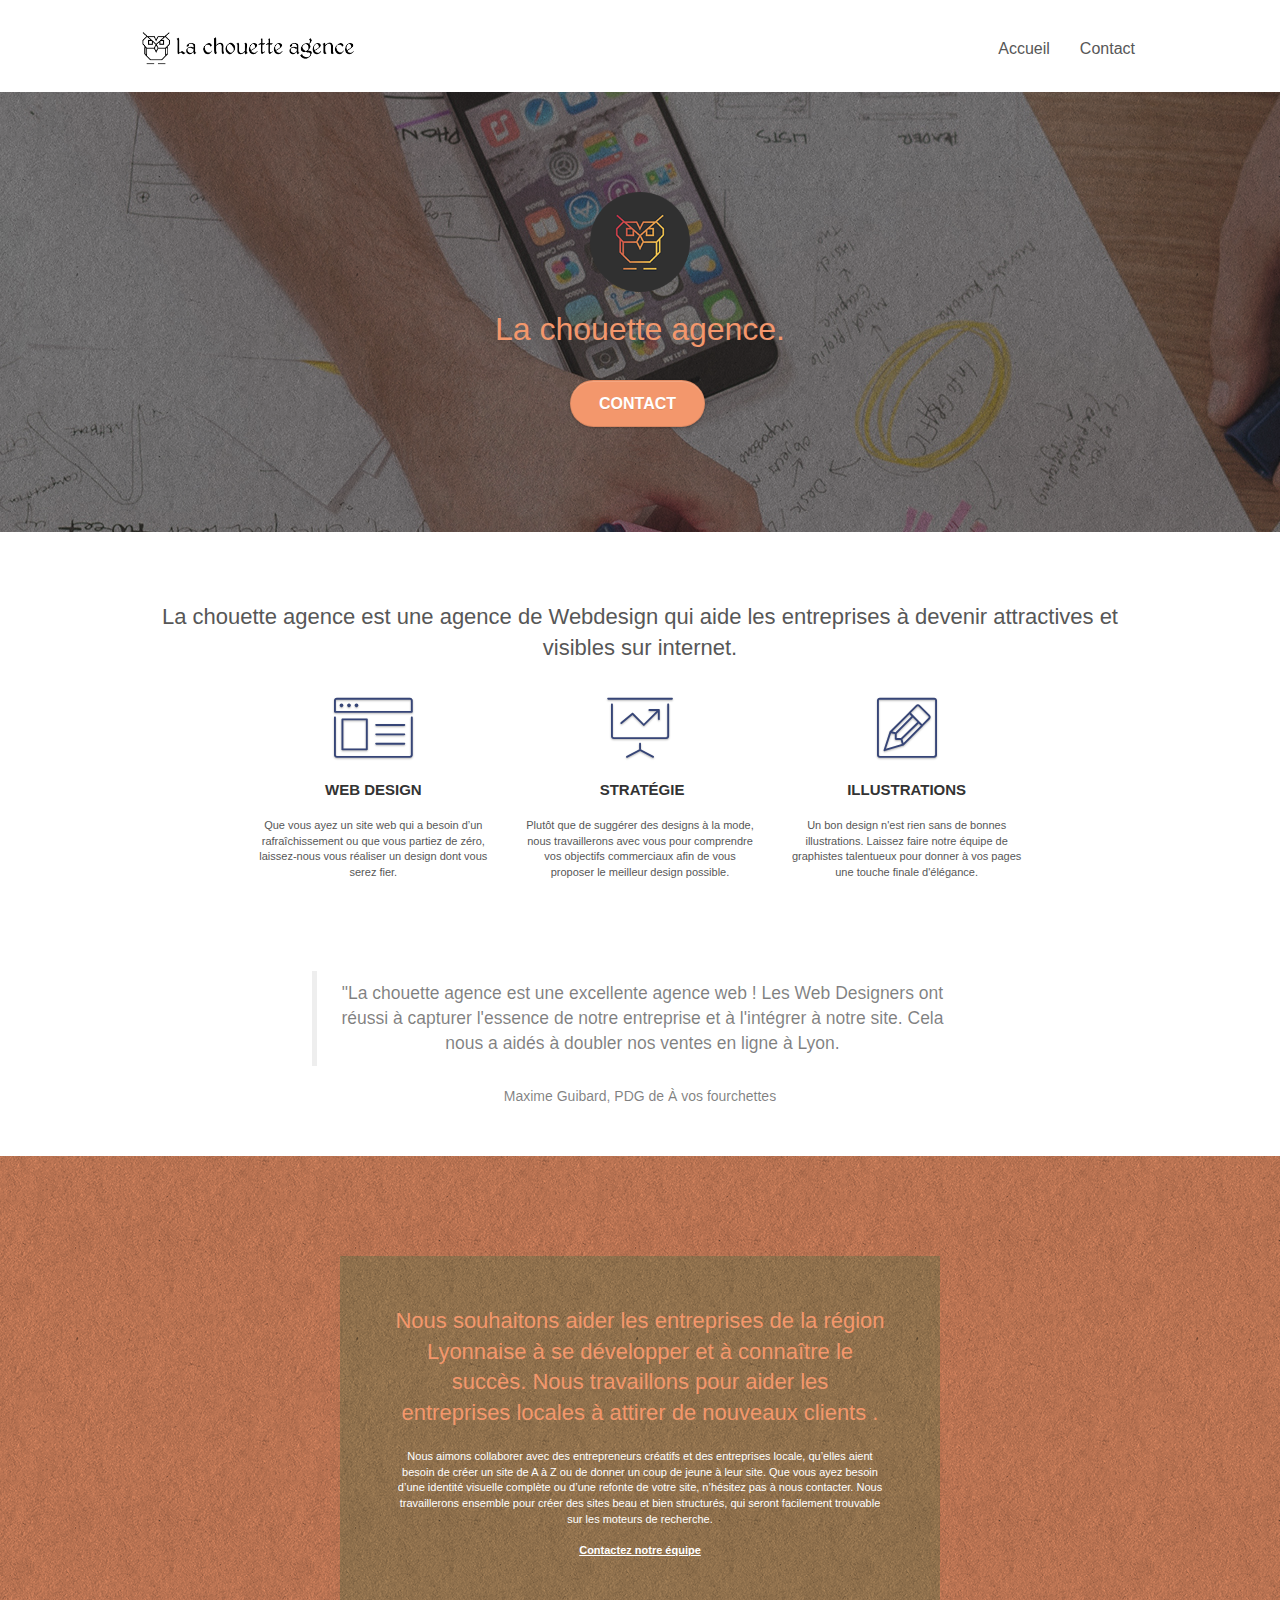
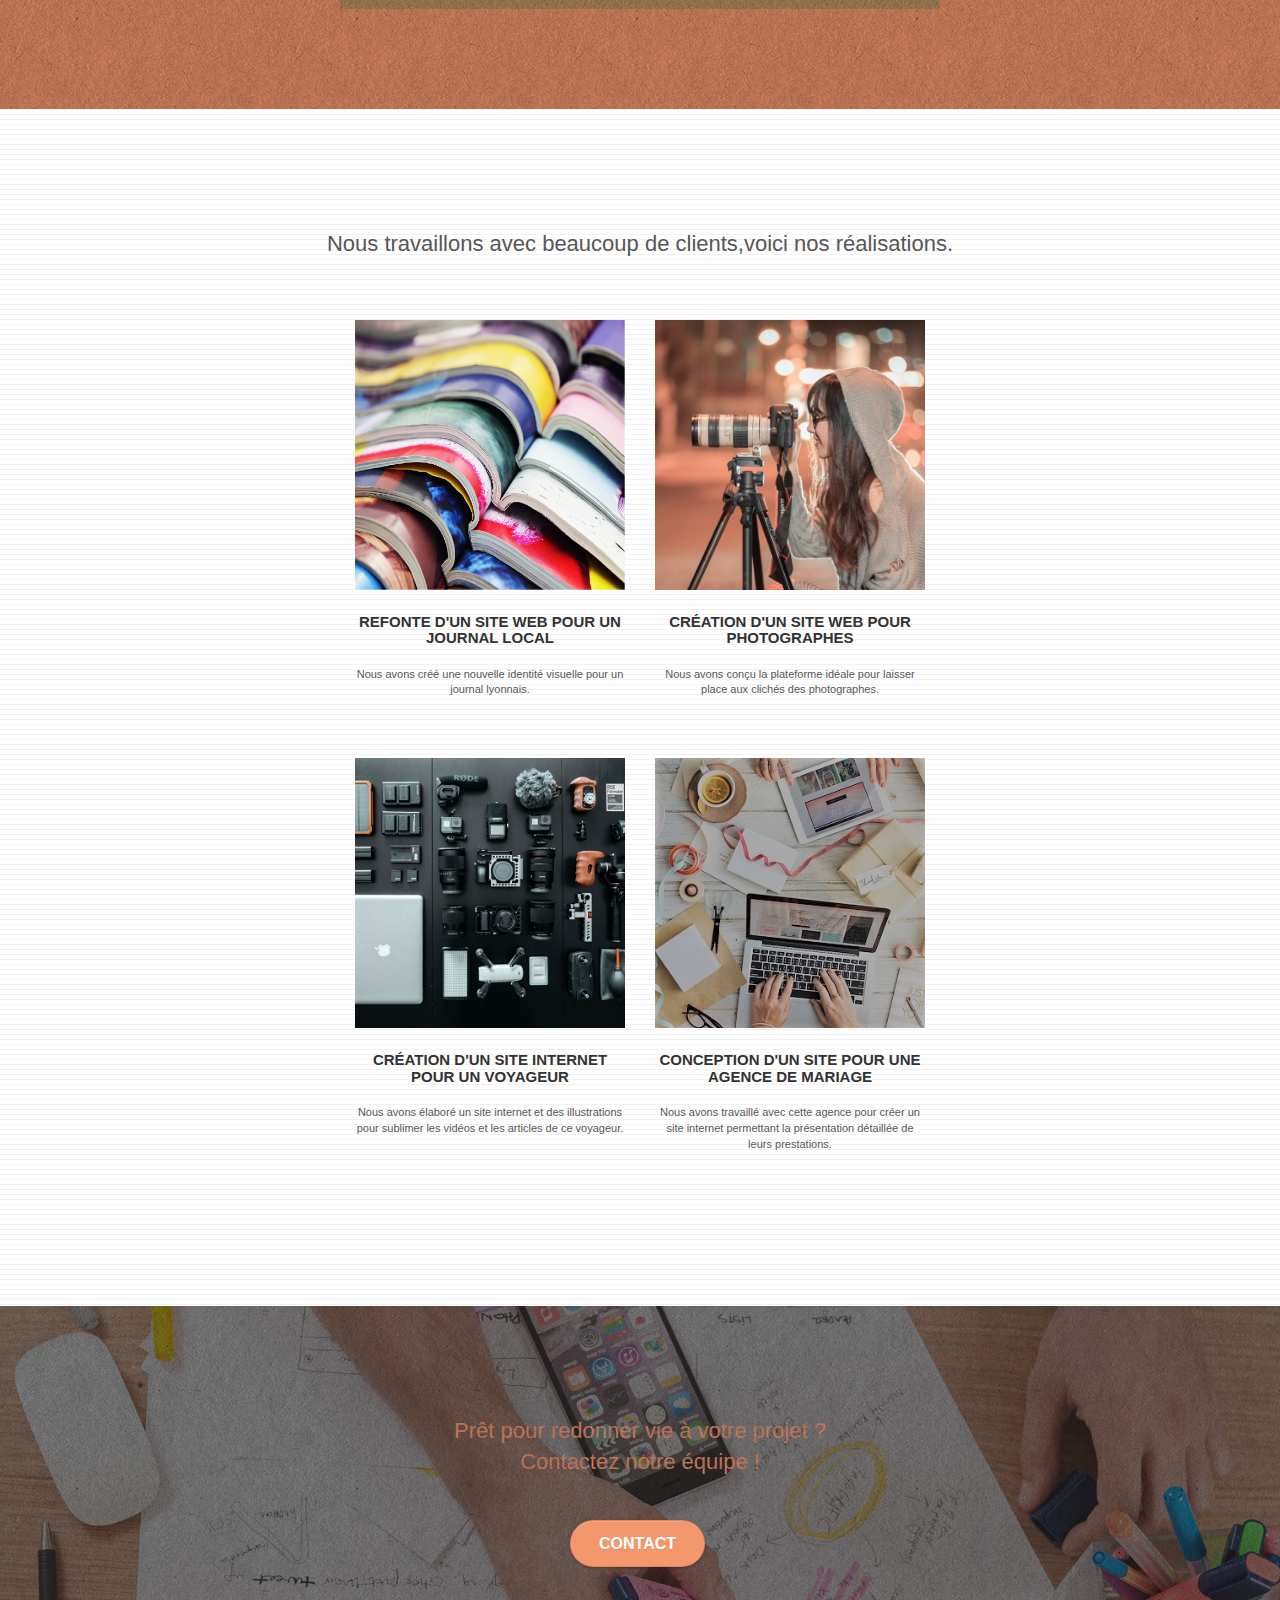
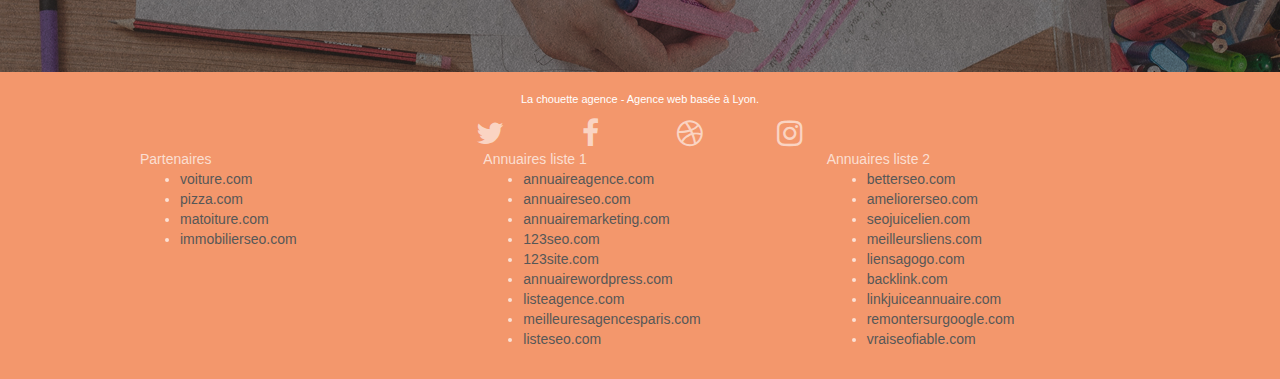
==== index.html @ e8a0cef2 "changement alt descriptif sur les photos" ====
<!doctype html>
<html lang="fr-fr">
<head>
    <meta charset="utf-8">
    <meta name="description" content="Entreprise de web design située à Lyon , la chouette agence aide les entreprises à devenir attractives et visibles sur Internet.">
    <meta name="viewport" content="width=device-width, initial-scale=1.0, viewport-fit=cover">
	<meta name="robots" content="index, follow" >
    <link rel="shortcut icon" type="image/png" href="favicon.jpg">
    
	<link rel="stylesheet" type="text/css" href="./css/bootstrap.css">
	<link rel="stylesheet" type="text/css" href="style.css">
	<link rel="stylesheet" type="text/css" href="./css/font-awesome.css">
	<link rel="stylesheet" type="text/css" href="./css/et-line.css">
	
    
	<script src="./js/jquery-2.1.0.js"></script>
	<script src="./js/bootstrap.js"></script>
	<script src="./js/blocs.js"></script>
	<script src="./js/jquery.touchSwipe.js" defer></script>
	<script src="./js/gmaps.js"></script>

    <title>La chouette agence, entreprise de web design à lyon</title>

    
<!-- Analytics -->
 
<!-- Analytics END -->
    
</head>
<body>
<!-- Principal conteneur -->
<div class="page-container">
    
<!-- bloc-0 -->
<div class="bloc bgc-white l-bloc " id="bloc-0">
	<div class="container bloc-sm">

		<nav class="navbar row">
			<div class="navbar-header">
				<a class="navbar-brand" href="index.html">
					<img src="img/la-chouette-agence.png" alt="paris web design logo agence web meilleure agence" height="40" />
				</a>
				<button id="nav-toggle" type="button" class="ui-navbar-toggle navbar-toggle" data-toggle="collapse" data-target=".navbar-1">
					<span class="sr-only">Toggle navigation</span>
					<span class="icon-bar"></span>
					<span class="icon-bar"></span>
					<span class="icon-bar"></span>
				</button>
			</div>
			<div class="collapse navbar-collapse navbar-1 special-dropdown-nav">
				<ul class="site-navigation nav navbar-nav">
					<li>
						<a href="index.html">Accueil</a>
					</li>
					<li>
						<a href="contact.html"> Contact </a>
					</li>
				</ul>
			</div>
		</nav>
	</div>
</div>
<!-- bloc-0 END -->

<!-- bloc-1-presentation -->
<div class="bloc bgc-dark-slate-blue bg-banniere d-bloc bg-t-edge bloc-bg-texture texture-paper b-parallax" id="bloc-1-hero">
	<div class="container bloc-lg">
		<div class="row tight-width-whitespace">
			<div class="col-sm-12">
				<img src="img/logo.png" class="center-block image-resize-mode" width="100" alt="Logo de chouette">
				<h1 class="text-center hero-bloc-text tc-white ">
					La chouette agence.
				</h1>
				<div class="text-center">
					<a href="page2.html" class="btn btn-lg btn-clean btn-rd cta-hero btn-atomic-tangerine" id="cta-hero">Contact</a>
				</div>
			</div>
		</div>
	</div>
</div>
<!-- bloc-1-presentation END -->

<!-- bloc-2-services -->
<div class="bloc bgc-white l-bloc" id="bloc-2-services">
	<div class="container bloc-md">
		<div class="row">
			<div class="col-sm-12 text-center">
				<h2>
					La chouette agence est une agence de Webdesign qui aide les entreprises à devenir attractives et visibles sur internet.
				</h2>
			</div>
		</div>
		<div class="row voffset-lg med-width-whitespace">
			<div class="col-sm-4">
				<div class="text-center">
					<span class="et-icon-browser sm-shadow icon-dark-slate-blue icons icon-lg"></span>
				</div>
				<h3 class="mg-md text-center">
					Web design
				</h3>
				<p class="text-center ">
					Que vous ayez un site web qui a besoin d&rsquo;un rafraîchissement ou que vous partiez de zéro, laissez-nous vous réaliser un design dont vous serez fier.
				</p>
			</div>
			<div class="col-sm-4">
				<div class="text-center">
					<span class="et-icon-presentation sm-shadow icon-dark-slate-blue icons icon-lg"></span>
				</div>
				<h3 class="mg-md text-center">
					&nbsp;Stratégie
				</h3>
				<p class="text-center ">
					Plutôt que de suggérer des designs à la mode, nous travaillerons avec vous pour comprendre vos objectifs commerciaux afin de vous proposer le meilleur design possible.
				</p>
			</div>
			<div class="col-sm-4">
				<div class="text-center">
					<span class="et-icon-edit sm-shadow icon-dark-slate-blue icons icon-lg"></span>
				</div>
				<h3 class="mg-md text-center">
					Illustrations
				</h3>
				<p class="text-center ">
					Un bon design n'est rien sans de bonnes illustrations. Laissez faire notre équipe de graphistes talentueux pour donner à vos pages une touche finale d'élégance.
				</p>
			</div>
		</div>
		<div class="row voffset-lg voffset">
			<div class="col-xs-12 col-md-8 col-md-offset-2 text-center">
				<blockquote>
					"La chouette agence est une excellente agence web ! Les Web Designers ont réussi à capturer l'essence de notre entreprise et à l'intégrer à notre site. Cela nous a aidés à doubler nos ventes en ligne à Lyon.
				</blockquote>
				<figcaption> 
					Maxime Guibard, PDG de À vos fourchettes
				<figcaption>	
			</div>
		</div>
	</div>
</div>
<!-- bloc-2-services END -->

<!-- bloc-3-what-i-do -->
<div class="bloc tc-white bgc-atomic-tangerine bg-presentation d-bloc bloc-bg-texture texture-paper b-parallax" id="bloc-3-what-i-do">
	<div class="container bloc-lg">
		<div class="row tight-width-whitespace black-background">
			<div class="col-sm-12">
				<h2 class="mg-md text-center tc-white">
					Nous souhaitons aider les entreprises de la région Lyonnaise à se développer et à connaître le succès. Nous travaillons pour aider les entreprises locales à attirer de nouveaux clients .
				</h2>
				<p class="text-center white">
					Nous aimons collaborer avec des entrepreneurs créatifs et des entreprises locale, qu’elles aient besoin de créer un site de A à Z ou de donner un coup de jeune à leur site. Que vous ayez besoin d’une identité visuelle complète ou d’une refonte de votre site, n’hésitez pas à nous contacter. Nous travaillerons ensemble pour créer des sites beau et bien structurés, qui seront facilement trouvable sur les moteurs de recherche. <br><br>
					<a class="ltc-white bold-link" href="contact.html">Contactez notre équipe</a>
				</p>
			</div>
		</div>
	</div>
</div>
<!-- bloc-3-what-i-do END -->

<!-- bloc-4-portfolio -->
<div class="bloc bgc-white bg-lines-h2-bg bg-repeat l-bloc" id="bloc-4-portfolio">
	<div class="container bloc-lg">
		<div class="row">
			<div class="col-sm-12 text-center">
				<h2> Nous travaillons avec beaucoup de clients,voici nos réalisations.</h2>
			</div>
		</div>
		<div class="row tight-width-whitespace portfolio-row">
			<div class="col-sm-6">
				<a href="#" data-lightbox="img/1.jpg" data-gallery-id="gallery-1" data-caption="Refonte d'un site web pour un journal local" data-frame="snapshot-lb">
					<img src="img/1.jpg" alt="photo de journaux empilés" class="img-responsive portfolio-thumb" /></a>
				<h3 class="mg-md text-center">
					Refonte d'un site web pour un journal local
				</h3>
				<p class="text-center">
					Nous avons créé une nouvelle identité visuelle pour un journal lyonnais.
				</p>
			</div>
			<div class="col-sm-6">
				<a href="#" data-lightbox="img/2.jpg" data-gallery-id="gallery-1" data-caption="Création d'un site web pour photographes" data-frame="snapshot-lb">
					<img src="img/2.jpg" class="img-responsive portfolio-thumb" alt="femme en train de prendre une photo" /></a>
				<h3 class="mg-md text-center">
					Création d'un site web pour photographes
				</h3>
				<p class="text-center">
					Nous avons conçu la plateforme idéale pour laisser place aux clichés des photographes.
				</p>
			</div>
		</div>
		<div class="row tight-width-whitespace portfolio-row">
			<div class="col-sm-6">
				<a href="#" data-lightbox="img/3.bmp" data-gallery-id="gallery-1" data-caption="Création d'un site internet pour un voyageur" data-frame="snapshot-lb">
					<img src="img/3.bmp" class="img-responsive portfolio-thumb" alt="Matériel électronique étalé sur une table"/></a>
				<h3 class="mg-md text-center">
					Création d'un site internet pour un voyageur
				</h3>
				<p class="text-center">
					Nous avons élaboré un site internet et des illustrations pour sublimer les vidéos et les articles de ce voyageur.
				</p>
			</div>
			<div class="col-sm-6">
				<a href="#" data-lightbox="img/4.bmp" data-gallery-id="gallery-1" data-caption="Conception d'un site pour une agence de mariage" data-frame="snapshot-lb">
					<img src="img/4.bmp" class="img-responsive portfolio-thumb" alt="photo de deux personnes travaillant sur un bureau"/></a>
				<h3 class="mg-md text-center">
					Conception d'un site pour une agence de mariage
				</h3>
				<p class="text-center">
					Nous avons travaillé avec cette agence pour créer un site internet permettant la présentation détaillée de leurs prestations.
				</p>
			</div>
		</div>
	</div>
</div>
<!-- bloc-4-portfolio END -->

<!-- bloc-5-cta -->
<div class="bloc bgc-dark-slate-blue bg-banniere d-bloc bloc-bg-texture texture-paper" id="bloc-5-cta">
	<div class="container bloc-lg">
		<div class="row">
			<h2 class="mg-md text-center tc-white">
				Prêt pour redonner vie à votre projet ?<br>Contactez notre équipe !
			</h2>
			<div class="col-sm-12 text-center">
				<a href="page2.html" class="btn btn-atomic-tangerine btn-clean btn-rd btn-lg cta-hero">Contact</a>
			</div>
		</div>
	</div>
</div>
<!-- bloc-5-cta END -->

<!-- Footer - bloc-8 -->
<div class="bloc bgc-atomic-tangerine d-bloc" id="bloc-8">
	<div class="container bloc-sm">
		<div class="row">
			<div class="col-sm-12">
				<p class="text-center white">
					La chouette agence - Agence web basée à Lyon.<br>
				</p>
				<div class="row row-no-gutters social">
					<div class="col-sm-3">
						<div class="text-center">
							<a class="social" href="index.html"><span class="fa fa-twitter icon-md"></span></a>
						</div>
					</div>
					<div class="col-sm-3">
						<div class="text-center">
							<a class="social" href="index.html"><span class="fa fa-facebook icon-md"></span></a>
						</div>
					</div>
					<div class="col-sm-3">
						<div class="text-center">
							<a class="social" href="index.html"><span class="fa fa-dribbble icon-md"></span></a>
						</div>
					</div>
					<div class="col-sm-3">
						<div class="text-center">
							<a class="social" href="index.html"><span class="fa fa-instagram icon-md"></span></a>
						</div>
					</div>	
				</div>
				<div class="row">
					<div class="col-sm-4">
						Partenaires
							<ul>
								<li><a href="voiture.com">voiture.com</a></li>
								<li><a href="pizza.com">pizza.com</a></li>
								<li><a href="matoiture.com">matoiture.com</a></li>
								<li><a href="immobilierseo.com">immobilierseo.com</a></li>
							</ul>		
					</div>
					<div class="col-sm-4">
						Annuaires liste 1
						<ul>
							<li><a href="annuaireagence.com">annuaireagence.com</a></li>
							<li><a href="annuaireseo.com">annuaireseo.com</a></li>
							<li><a href="annuairemarketing.com">annuairemarketing.com</a></li>
							<li><a href="123seoture.com">123seo.com</a></li>
							<li><a href="123site.com">123site.com</a></li>
							<li><a href="annuairewordpress.com">annuairewordpress.com</a></li>
							<li><a href="listeagence.com">listeagence.com</a></li>
							<li><a href="meilleuresagencesparis.com">meilleuresagencesparis.com</a></li>
							<li><a href="listeseo.com">listeseo.com</a></li>
						</ul>
					</div>
					<div class="col-sm-4">
						Annuaires liste 2
						<ul>
							<li><a href="betterseo.com">betterseo.com</a></li>
							<li><a href="ameliorerseo.com">ameliorerseo.com</a></li>
							<li><a href="seojuicelien.com">seojuicelien.com</a></li>
							<li><a href="meilleursliens.com">meilleursliens.com</a></li>
							<li><a href="liensagogo.com">liensagogo.com</a></li>
							<li><a href="backlink.com">backlink.com</a></li>
							<li><a href="linkjuiceannuaire.com">linkjuiceannuaire.com</a></li>
							<li><a href="remontersurgoogle.com">remontersurgoogle.com</a></li>
							<li><a href="vraiseofiable.com">vraiseofiable.com</a></li>
						</ul>
					</div>
				</div>
			</div>
		</div>
	</div>
</div>
<!-- Footer - bloc-8 END -->

</div>
<!-- Principal conteneur END -->
    

</body>
</html>
---- style.css ----
body {
    margin: 0;
    padding: 0;
    background: #FFF;
    overflow-x: hidden;
    -webkit-font-smoothing: antialiased;
    -moz-osx-font-smoothing: grayscale;
}

a,
button {
    transition: all .3s ease-in-out;
    outline: none!important;
}

a:hover {
    text-decoration: none;
    cursor: pointer;
}

#page-loading-blocs-notifaction {
    position: fixed;
    top: 0;
    bottom: 0;
    width: 100%;
    z-index: 100000;
    background: #FFFFFF url("img/pageload-spinner.gif") no-repeat center center;
}

.bloc {
    width: 100%;
    clear: both;
    background: 50% 50% no-repeat;
    padding: 0 50px;
    -webkit-background-size: cover;
    -moz-background-size: cover;
    -o-background-size: cover;
    background-size: cover;
    position: relative;
}

.bloc .container {
    padding-left: 0;
    padding-right: 0;
}

.bloc-lg {
    padding: 100px 50px;
}

.bloc-md {
    padding: 50px;
}

.bloc-sm {
    padding: 20px 50px;
}

.bg-center,
.bg-l-edge,
.bg-r-edge,
.bg-t-edge,
.bg-b-edge,
.bg-tl-edge,
.bg-bl-edge,
.bg-tr-edge,
.bg-br-edge,
.bg-repeat {
    -webkit-background-size: auto!important;
    -moz-background-size: auto!important;
    -o-background-size: auto!important;
    background-size: auto!important;
}

.bg-repeat {
    background: repeat;
}

.bg-t-edge {
    background: top no-repeat;
}

.bloc-bg-texture::before {
    content: "";
    background-size: 2px 2px;
    position: absolute;
    top: 0;
    bottom: 0;
    left: 0;
    right: 0;
}

.texture-paper::before {
    background: url("img/texture-paper.png");
    background-size: 280px 280px;
}

.b-parallax {
    background-attachment: fixed;
}

.d-bloc {
    color: rgba(255, 255, 255, .7);
}

.d-bloc button:hover {
    color: rgba(255, 255, 255, .9);
}

.d-bloc .icon-round,
.d-bloc .icon-square,
.d-bloc .icon-rounded,
.d-bloc .icon-semi-rounded-a,
.d-bloc .icon-semi-rounded-b {
    border-color: rgba(255, 255, 255, .9);
}

.d-bloc .divider-h span {
    border-color: rgba(255, 255, 255, .2);
}

.d-bloc .a-btn,
.d-bloc .navbar a,
.d-bloc .navbar-brand,
.d-bloc a .icon-sm,
.d-bloc a .icon-md,
.d-bloc a .icon-lg,
.d-bloc a .icon-xl,
.d-bloc h1 a,
.d-bloc h2 a,
.d-bloc h3 a,
.d-bloc h4 a,
.d-bloc h5 a,
.d-bloc h6 a,
.d-bloc p a {
    color: rgba(255, 255, 255, .6);
}

.d-bloc .a-btn:hover,
.d-bloc .navbar a:hover,
.d-bloc .navbar-brand:hover,
.d-bloc a:hover .icon-sm,
.d-bloc a:hover .icon-md,
.d-bloc a:hover .icon-lg,
.d-bloc a:hover .icon-xl,
.d-bloc h1 a:hover,
.d-bloc h2 a:hover,
.d-bloc h3 a:hover,
.d-bloc h4 a:hover,
.d-bloc h5 a:hover,
.d-bloc h6 a:hover,
.d-bloc p a:hover {
    color: rgba(255, 255, 255, 1);
}

.d-bloc .navbar-toggle .icon-bar {
    background: rgba(255, 255, 255, 1);
}

.d-bloc .btn-wire,
.d-bloc .btn-wire:hover {
    color: rgba(255, 255, 255, 1);
    border-color: rgba(255, 255, 255, 1);
}

.d-bloc .panel {
    color: rgba(0, 0, 0, .5);
}

.d-bloc .panel button:hover {
    color: rgba(0, 0, 0, .7);
}

.d-bloc .panel icon {
    border-color: rgba(0, 0, 0, .7);
}

.d-bloc .panel .divider-h span {
    border-color: rgba(0, 0, 0, .1);
}

.d-bloc .panel .a-btn {
    color: rgba(0, 0, 0, .6);
}

.d-bloc .panel .a-btn:hover {
    color: rgba(0, 0, 0, 1);
}

.d-bloc .panel .btn-wire,
.d-bloc .panel .btn-wire:hover {
    color: rgba(0, 0, 0, .7);
    border-color: rgba(0, 0, 0, .3);
}

.d-bloc .panel,
.l-bloc {
    color: rgba(0, 0, 0, .5);
}

.d-bloc .panel button:hover,
.l-bloc button:hover {
    color: rgba(0, 0, 0, .7);
}

.l-bloc .icon-round,
.l-bloc .icon-square,
.l-bloc .icon-rounded,
.l-bloc .icon-semi-rounded-a,
.l-bloc .icon-semi-rounded-b {
    border-color: rgba(0, 0, 0, .7);
}

.d-bloc .panel .divider-h span,
.l-bloc .divider-h span {
    border-color: rgba(0, 0, 0, .1);
}

.d-bloc .panel .a-btn,
.l-bloc .a-btn,
.l-bloc .navbar a,
.l-bloc .navbar-brand,
.l-bloc a .icon-sm,
.l-bloc a .icon-md,
.l-bloc a .icon-lg,
.l-bloc a .icon-xl,
.l-bloc h1 a,
.l-bloc h2 a,
.l-bloc h3 a,
.l-bloc h4 a,
.l-bloc h5 a,
.l-bloc h6 a,
.l-bloc p a {
    color: rgba(0, 0, 0, .6);
}

.d-bloc .panel .a-btn:hover,
.l-bloc .a-btn:hover,
.l-bloc .navbar a:hover,
.l-bloc .navbar-brand:hover,
.l-bloc a:hover .icon-sm,
.l-bloc a:hover .icon-md,
.l-bloc a:hover .icon-lg,
.l-bloc a:hover .icon-xl,
.l-bloc h1 a:hover,
.l-bloc h2 a:hover,
.l-bloc h3 a:hover,
.l-bloc h4 a:hover,
.l-bloc h5 a:hover,
.l-bloc h6 a:hover,
.l-bloc p a:hover {
    color: rgba(0, 0, 0, 1);
}

.l-bloc .navbar-toggle .icon-bar {
    color: rgba(0, 0, 0, .6);
}

.d-bloc .panel .btn-wire,
.d-bloc .panel .btn-wire:hover,
.l-bloc .btn-wire,
.l-bloc .btn-wire:hover {
    color: rgba(0, 0, 0, .7);
    border-color: rgba(0, 0, 0, .3);
}

.voffset {
    margin-top: 30px;
}

.voffset-lg {
    margin-top: 80px;
}

.row-no-gutters {
    margin-right: 0;
    margin-left: 0;
}

.row.row-no-gutters > [class^="col-"],
.row.row-no-gutters > [class*=" col-"] {
    padding-right: 0;
    padding-left: 0;
}

#bloc-1-hero h1 {
    font-size: 32px;
}

.navbar {
    margin-bottom: 0;
    z-index: 1;
}

.navbar-brand {
    height: auto;
    padding: 3px 15px;
    font-size: 25px;
    font-weight: normal;
    font-weight: 600;
    line-height: 44px;
}

.navbar-brand img {
    max-height: 200px;
    margin: 0 5px 0 0;
    display: inline;
}

.navbar-brand img[src$=svg] {
    min-width: 100px;
}

.nav-center .navbar-brand img {
    margin: 0;
}

.navbar .nav {
    padding-top: 2px;
    margin-right: -16px;
    float: right;
    z-index: 1;
}

.nav > li {
    float: left;
    margin-top: 4px;
    font-size: 16px;
}

.navbar-nav .open .dropdown-menu > li > a {
    text-align: inherit;
}

.nav > li a:hover,
.nav > li a:focus {
    background: transparent;
}

.navbar-toggle {
    margin: 10px 10px 0 0;
    border: 0px;
}

.navbar-toggle:hover {
    background: transparent!important;
}

.navbar-toggle .icon-bar {
    background-color: rgba(0, 0, 0, .5);
    width: 26px;
}

.nav-invert .navbar .nav {
    float: left;
}

.nav-invert .navbar-header,
.nav-invert .navbar-brand {
    float: right;
    position: relative;
    z-index: 2;
}

@media (min-width: 768px) {
    .site-navigation {
        position: absolute;
        top: 50%;
        right: 20px;
        transform: translate(0, -50%);
        -webkit-transform: translateY(-50%);
    }
    .nav > li .dropdown-menu a,
    .nav > li .dropdown-menu a:hover {
        color: #484848;
    }
    .nav-invert .site-navigation {
        left: 0;
        right: 0;
    }
    .nav-center {
        text-align: center;
    }
    .nav-center .navbar-header {
        width: 100%;
    }
    .nav-center .navbar-header,
    .nav-center .navbar-brand,
    .nav-center .nav > li {
        float: none;
        display: inline-block;
    }
    .nav-center .site-navigation {
        position: relative;
        width: 100%;
        right: 0;
        margin-right: 0px;
        margin-top: 20px;
    }
    .nav-center.mini-nav .navbar-toggle {
        float: none;
        margin: 10px auto 0;
    }
}

.nav > li > .dropdown a {
    background: none!important;
    display: block;
    padding: 14px 15px;
}

nav .caret {
    margin: 0 5px;
}

.dropdown-menu .dropdown-menu {
    top: -8px;
    left: 100%;
}

.dropdown-menu .dropmenu-flow-right {
    top: 100%;
    left: 0;
    margin-left: -1px;
    border-top-left-radius: 0;
    border-top-right-radius: 0;
}

.dropdown-menu .dropdown span {
    border: 4px solid black;
    border-top-color: transparent;
    border-right-color: transparent;
    border-bottom-color: transparent;
    margin: 6px -5px 0 0!important;
    float: right;
}

.mg-md {
    margin-top: 10px;
    margin-bottom: 20px;
}

.mg-lg {
    margin-top: 10px;
    margin-bottom: 40px;
}

.btn {
    margin: 0 5px 5px 0;
}

.btn.pull-right {
    margin: 0 0 5px 5px;
}

.btn-d,
.btn-d:hover,
.btn-d:focus {
    color: #FFF;
    background: rgba(0, 0, 0, .3);
}

button {
    outline: none!important;
}

.btn-rd {
    border-radius: 40px;
}

.btn-clean {
    border: 1px solid rgba(0, 0, 0, .08);
    border-bottom-color: rgba(0, 0, 0, .1);
    text-shadow: 0 1px 0 rgba(0, 0, 1, .1);
    box-shadow: 0 1px 3px rgba(0, 0, 1, .25), inset 0 1px 0 0 rgba(255, 255, 255, .15);
}

.icon-md {
    font-size: 30px!important;
}

.icon-lg {
    font-size: 60px!important;
}

.sm-shadow {
    text-shadow: 0 1px 2px rgba(0, 0, 0, .3);
}

.panel-sq,
.panel-sq .panel-heading,
.panel-sq .panel-footer {
    border-radius: 0;
}

.panel-rd {
    border-radius: 30px;
}

.panel-rd .panel-heading {
    border-radius: 29px 29px 0 0;
}

.panel-rd .panel-footer {
    border-radius: 0 0 29px 29px;
}

.form-control {
    border-color: rgba(0, 0, 0, .1);
    box-shadow: none;
}

.scrollToTop {
    width: 40px;
    height: 40px;
    position: fixed;
    bottom: 20px;
    right: 20px;
    opacity: 0;
    z-index: 500;
    transition: all .3s ease-in-out;
}

.scrollToTop span {
    margin-top: 6px;
}

.showScrollTop {
    font-size: 14px;
    opacity: 1;
}

a[data-lightbox] {
    position: relative;
    display: block;
    text-align: center;
}

a[data-lightbox]:hover::before {
    content: "+";
    font-family: "HelveticaNeue-Light", "Helvetica Neue Light", "Helvetica Neue", Helvetica, Arial;
    font-size: 32px;
    width: 50px;
    height: 50px;
    margin-left: -25px;
    border-radius: 50%;
    background: rgba(0, 0, 0, .6);
    color: #FFF;
    font-weight: 100;
    z-index: 1;
    position: absolute;
    top: 50%;
    transform: translateY(-50%);
    -webkit-transform: translateY(-50%);
}

a[data-lightbox]:hover img {
    opacity: 0.6;
    -webkit-animation-fill-mode: none;
    animation-fill-mode: none;
}

#lightbox-modal {
    display: flex;
    align-items: center;
}

#lightbox-modal .modal-dialog {
    width: 90%;
    max-width: 900px;
    margin: 0 auto 0;
}

#lightbox-modal .modal-dialog img {
    max-height: 90vh;
    margin: 0 auto;
}

.lightbox-caption {
    padding: 20px;
    color: #FFF;
    background: rgba(0, 0, 0, .5);
    position: absolute;
    left: 15px;
    right: 15px;
    bottom: 5px;
}

.close-lightbox {
    color: #FFF;
    font-size: 30px;
    position: absolute;
    top: 20px;
    right: 20px;
    z-index: 20;
    background: rgba(0, 0, 0, .5);
    border: none;
    line-height: 30px;
    padding: 0 9px 5px;
    opacity: 0.3;
}

.close-lightbox:hover,
.next-lightbox:hover,
.prev-lightbox:hover {
    opacity: 1.0;
    color: #FFF;
}

.next-lightbox,
.prev-lightbox {
    font-size: 20px;
    color: rgba(255, 255, 255, .9);
    background: rgba(0, 0, 0, .5);
    transition: all .2s ease-in-out;
    position: absolute;
    top: 45%;
    z-index: 1;
    opacity: 0.4;
}

.next-lightbox {
    padding: 6px 8px 1px 13px;
    right: 25px;
}

.prev-lightbox {
    padding: 6px 13px 1px 10px;
    left: 25px;
}

.snapshot-lb .modal-body {
    padding-bottom: 45px;
}

.snapshot-lb .lightbox-caption {
    padding: 0;
    color: rgba(0, 0, 0, .5);
    background: none;
}

h1,
h2,
h3,
h4,
h5,
h6,
p,
label,
.btn,
a {
    font-family: "helvetica";
    font-weight: 400;
    color: #575757!important;
}

.container {
    max-width: 1000px;
}

.hero-bloc-text {
    font-size: 38px;
}

.hero-bloc-text-sub {
    font-size: 36px;
}

.statement-bloc-text {
    line-height: 26px;
    font-style: italic;
    font-size: 20px;
    text-align: center;
    font-weight: lighter;
    max-width: 520px;
    margin: auto auto auto auto;
}

p {
    font-size: 11px;
}

.tight-width-whitespace {
    max-width: 600px;
    margin: auto auto auto auto;
}

.h1 {
    font-size: 20px;
    font-family: "Open Sans";
}

.cta-hero {
    margin-top: 22px;
    color: #FFFFFF!important;
    text-transform: uppercase;
    padding: 12px 28px 12px 28px;
    font-size: 16px;
    font-weight: 700;
}

.social {
    max-width: 400px;
    margin: auto auto auto auto;
}

h2 {
    font-size: 22px;
    line-height: 1.4em;
}

h3 {
    font-size: 15px;
    text-transform: uppercase;
    font-weight: 700;
    color: #333333!important;
}

.med-width-whitespace {
    max-width: 800px;
    margin: auto auto auto auto;
    box-shadow: 0px 0px 0px #000000;
}

h1 {
    color: #333333!important;
}

h4 {
    color: #333333!important;
}

.icons {
    margin-bottom: 14px;
    margin-top: 24px;
}

.white {
    color: #FFFFFF!important;
}

.portfolio-thumb {
    margin-bottom: 24px;
}

.portfolio-row {
    margin-bottom: 44px;
    margin-top: 50px;
}

.avatar {
    box-shadow: 0px 4px 9px rgba(0, 0, 0, 0.3);
}

.black-background {
    background-color: rgba(165, 147, 99, 0.7);
    padding: 40px 40px 40px 40px;
}

.bold-link {
    font-weight: 900;
    text-decoration: underline!important;
}

.bgc-white {
    background-color: #FFFFFF;
}

.bgc-dark-slate-blue {
    background-color: #364577;
}

.bgc-atomic-tangerine {
    background-color: #F3976C;
}

.tc-white {
    color: #F3976C!important;
}

.btn-atomic-tangerine {
    background: #F3976C;
    color: #FFFFFF!important;
}

.btn-atomic-tangerine:hover {
    background: #c27956!important;
    color: #FFFFFF!important;
}

.ltc-white {
    color: #FFFFFF!important;
}

.ltc-white:hover {
    color: #cccccc!important;
}

.ltc-atomic-tangerine {
    color: #F3976C!important;
}

.ltc-atomic-tangerine:hover {
    color: #c27956!important;
}

.icon-dark-slate-blue {
    color: #364577!important;
    border-color: #364577!important;
}

.bg-dots-bg {
    background-image: url("img/dots-bg.png");
}

.bg-lines-h2-bg {
    background-image: url("img/lines-h2-bg.png");
}

.bg-banniere {
    background-image: url("img/la-chouette-agence-banniere.jpg");
}

.bg-presentation {
    background-image: url("img/image-de-presentation.bmp");
}

@media (max-width: 1024px) {
    .bloc {
        padding-left: 20px;
        padding-right: 20px;
    }
    .bloc.full-width-bloc,
    .bloc-tile-2.full-width-bloc .container,
    .bloc-tile-3.full-width-bloc .container,
    .bloc-tile-4.full-width-bloc .container {
        padding-left: 0;
        padding-right: 0;
    }
}

@media (max-width: 992px) and (min-width: 768px) {
    .navbar .nav {
        max-width: 80%
    }
    .nav-center.navbar .nav {
        max-width: 100%
    }
}

@media only screen and (min-device-width: 768px) and (max-device-width: 1024px) and (orientation: landscape) {
    .b-parallax {
        background-attachment: scroll;
    }
}

@media only screen and (min-device-width: 1024px) and (max-device-width: 1366px) and (-webkit-min-device-pixel-ratio: 1.5) {
    .b-parallax {
        background-attachment: scroll;
    }
}

@media (max-width: 991px) {
    .container {
        width: 100%;
    }
    .b-parallax {
        background-attachment: scroll;
    }
    .page-container,
    #hero-bloc {
        overflow-x: hidden;
        position: relative;
    }
    .bloc {
        padding-left: constant(safe-area-inset-left);
        padding-right: constant(safe-area-inset-right);
    }
    .bloc-group,
    .bloc-group .bloc {
        display: block;
        width: 100%;
    }
    .bloc-fill-screen .fill-bloc-top-edge,
    .bloc-fill-screen .fill-bloc-bottom-edge {
        padding: 0 20px;
        padding-left: constant(safe-area-inset-left);
        padding-right: constant(safe-area-inset-right);
    }
}

@media (max-width: 767px) {
    .page-container {
        overflow-x: hidden;
        position: relative;
    }
    h1,
    h2,
    h3,
    h4,
    h5,
    h6,
    p,
    #disqus_thread {
        padding-left: 10px!important;
        padding-right: 10px!important;
    }
    .b-parallax {
        background-attachment: scroll;
    }
    .navbar .nav {
        padding-top: 0;
        border-top: 1px solid rgba(0, 0, 0, .2);
        float: none!important;
    }
    .navbar.row {
        margin-left: 0;
        margin-right: 0;
    }
    .site-navigation {
        position: inherit;
        transform: none;
        -webkit-transform: none;
        -ms-transform: none;
    }
    .nav > li {
        margin-top: 0;
        border-bottom: 1px solid rgba(0, 0, 0, .1);
        background: rgba(0, 0, 0, .05);
        text-align: left;
        padding-left: 15px;
        width: 100%;
    }
    .nav > li:hover {
        background: rgba(0, 0, 0, .08);
    }
    .dropdown .dropdown a .caret {
        float: none;
        margin: 5px 0 0 10px!important;
        border: 4px solid black;
        border-bottom-color: transparent;
        border-right-color: transparent;
        border-left-color: transparent;
    }
    #hero-bloc .navbar .nav {
        background: rgba(0, 0, 0, .8);
    }
    #hero-bloc .navbar .nav a {
        color: rgba(255, 255, 255, .6);
    }
    .hero {
        padding: 50px 0;
    }
    .hero-nav {
        left: -1px;
        right: -1px;
    }
    .navbar-collapse {
        padding: 0;
        overflow-x: hidden;
        -webkit-box-shadow: none;
        box-shadow: none;
    }
    .navbar-brand img {
        max-height: 40px;
        width: auto;
    }
    .nav-invert .navbar-header {
        float: none;
        width: 100%;
    }
    .nav-invert .navbar-toggle {
        float: left;
        margin-left: 10px;
    }
    .bloc {
        padding-left: 0;
        padding-right: 0;
    }
    .bloc-xxl,
    .bloc-xl,
    .bloc-lg {
        padding: 40px 0;
    }
    .bloc-sm,
    .bloc-md {
        padding-left: 0;
        padding-right: 0;
    }
    .bloc-tile-2 .container,
    .bloc-tile-3 .container,
    .bloc-tile-4 .container,
    .bloc-fill-screen .fill-bloc-top-edge,
    .bloc-fill-screen .fill-bloc-bottom-edge {
        padding-left: 0;
        padding-right: 0;
    }
    .a-block {
        padding: 0 10px;
    }
    .btn-dwn {
        display: none;
    }
    .voffset {
        margin-top: 5px;
    }
    .voffset-md {
        margin-top: 20px;
    }
    .voffset-lg {
        margin-top: 30px;
    }
    form {
        padding: 5px;
    }
    .close-lightbox {
        display: inline-block;
    }
    .blocsapp-device-iphone5 {
        background-size: 216px 425px;
        padding-top: 60px;
        width: 216px;
        height: 425px;
    }
    .blocsapp-device-iphone5 img {
        width: 180px;
        height: 320px;
    }
}

@media (max-width: 400px) {
    .bloc {
        padding-left: 0;
        padding-right: 0;
    }
}

@media (max-width: 767px) {
    .bloc-mob-center-text {
        text-align: center;
    }
}
---- css/et-line.css ----
@font-face {
    font-family: et-line;
    src: url(../fonts/et-line.eot);
    src: url(../fonts/et-line.eot?#iefix) format('embedded-opentype'), url(../fonts/et-line.woff) format('woff'), url(../fonts/et-line.ttf) format('truetype'), url(../fonts/et-line.svg#et-line) format('svg');
    font-weight: 400;
    font-style: normal
}

.et-icon-adjustments,
.et-icon-alarmclock,
.et-icon-anchor,
.et-icon-aperture,
.et-icon-attachment,
.et-icon-bargraph,
.et-icon-basket,
.et-icon-beaker,
.et-icon-bike,
.et-icon-book-open,
.et-icon-briefcase,
.et-icon-browser,
.et-icon-calendar,
.et-icon-camera,
.et-icon-caution,
.et-icon-chat,
.et-icon-circle-compass,
.et-icon-clipboard,
.et-icon-clock,
.et-icon-cloud,
.et-icon-compass,
.et-icon-desktop,
.et-icon-dial,
.et-icon-document,
.et-icon-documents,
.et-icon-download,
.et-icon-dribbble,
.et-icon-edit,
.et-icon-envelope,
.et-icon-expand,
.et-icon-facebook,
.et-icon-flag,
.et-icon-focus,
.et-icon-gears,
.et-icon-genius,
.et-icon-gift,
.et-icon-global,
.et-icon-globe,
.et-icon-googleplus,
.et-icon-grid,
.et-icon-happy,
.et-icon-hazardous,
.et-icon-heart,
.et-icon-hotairballoon,
.et-icon-hourglass,
.et-icon-key,
.et-icon-laptop,
.et-icon-layers,
.et-icon-lifesaver,
.et-icon-lightbulb,
.et-icon-linegraph,
.et-icon-linkedin,
.et-icon-lock,
.et-icon-magnifying-glass,
.et-icon-map,
.et-icon-map-pin,
.et-icon-megaphone,
.et-icon-mic,
.et-icon-mobile,
.et-icon-newspaper,
.et-icon-notebook,
.et-icon-paintbrush,
.et-icon-paperclip,
.et-icon-pencil,
.et-icon-phone,
.et-icon-picture,
.et-icon-pictures,
.et-icon-piechart,
.et-icon-presentation,
.et-icon-pricetags,
.et-icon-printer,
.et-icon-profile-female,
.et-icon-profile-male,
.et-icon-puzzle,
.et-icon-quote,
.et-icon-recycle,
.et-icon-refresh,
.et-icon-ribbon,
.et-icon-rss,
.et-icon-sad,
.et-icon-scissors,
.et-icon-scope,
.et-icon-search,
.et-icon-shield,
.et-icon-speedometer,
.et-icon-strategy,
.et-icon-streetsign,
.et-icon-tablet,
.et-icon-target,
.et-icon-telescope,
.et-icon-toolbox,
.et-icon-tools,
.et-icon-tools-2,
.et-icon-trophy,
.et-icon-tumblr,
.et-icon-twitter,
.et-icon-upload,
.et-icon-video,
.et-icon-wallet,
.et-icon-wine {
    font-family: et-line;
    speak: none;
    font-style: normal;
    font-weight: 400;
    font-variant: normal;
    text-transform: none;
    line-height: 1;
    -webkit-font-smoothing: antialiased;
    -moz-osx-font-smoothing: grayscale;
    display: inline-block
}

.et-icon-mobile:before {
    content: "\e000"
}

.et-icon-laptop:before {
    content: "\e001"
}

.et-icon-desktop:before {
    content: "\e002"
}

.et-icon-tablet:before {
    content: "\e003"
}

.et-icon-phone:before {
    content: "\e004"
}

.et-icon-document:before {
    content: "\e005"
}

.et-icon-documents:before {
    content: "\e006"
}

.et-icon-search:before {
    content: "\e007"
}

.et-icon-clipboard:before {
    content: "\e008"
}

.et-icon-newspaper:before {
    content: "\e009"
}

.et-icon-notebook:before {
    content: "\e00a"
}

.et-icon-book-open:before {
    content: "\e00b"
}

.et-icon-browser:before {
    content: "\e00c"
}

.et-icon-calendar:before {
    content: "\e00d"
}

.et-icon-presentation:before {
    content: "\e00e"
}

.et-icon-picture:before {
    content: "\e00f"
}

.et-icon-pictures:before {
    content: "\e010"
}

.et-icon-video:before {
    content: "\e011"
}

.et-icon-camera:before {
    content: "\e012"
}

.et-icon-printer:before {
    content: "\e013"
}

.et-icon-toolbox:before {
    content: "\e014"
}

.et-icon-briefcase:before {
    content: "\e015"
}

.et-icon-wallet:before {
    content: "\e016"
}

.et-icon-gift:before {
    content: "\e017"
}

.et-icon-bargraph:before {
    content: "\e018"
}

.et-icon-grid:before {
    content: "\e019"
}

.et-icon-expand:before {
    content: "\e01a"
}

.et-icon-focus:before {
    content: "\e01b"
}

.et-icon-edit:before {
    content: "\e01c"
}

.et-icon-adjustments:before {
    content: "\e01d"
}

.et-icon-ribbon:before {
    content: "\e01e"
}

.et-icon-hourglass:before {
    content: "\e01f"
}

.et-icon-lock:before {
    content: "\e020"
}

.et-icon-megaphone:before {
    content: "\e021"
}

.et-icon-shield:before {
    content: "\e022"
}

.et-icon-trophy:before {
    content: "\e023"
}

.et-icon-flag:before {
    content: "\e024"
}

.et-icon-map:before {
    content: "\e025"
}

.et-icon-puzzle:before {
    content: "\e026"
}

.et-icon-basket:before {
    content: "\e027"
}

.et-icon-envelope:before {
    content: "\e028"
}

.et-icon-streetsign:before {
    content: "\e029"
}

.et-icon-telescope:before {
    content: "\e02a"
}

.et-icon-gears:before {
    content: "\e02b"
}

.et-icon-key:before {
    content: "\e02c"
}

.et-icon-paperclip:before {
    content: "\e02d"
}

.et-icon-attachment:before {
    content: "\e02e"
}

.et-icon-pricetags:before {
    content: "\e02f"
}

.et-icon-lightbulb:before {
    content: "\e030"
}

.et-icon-layers:before {
    content: "\e031"
}

.et-icon-pencil:before {
    content: "\e032"
}

.et-icon-tools:before {
    content: "\e033"
}

.et-icon-tools-2:before {
    content: "\e034"
}

.et-icon-scissors:before {
    content: "\e035"
}

.et-icon-paintbrush:before {
    content: "\e036"
}

.et-icon-magnifying-glass:before {
    content: "\e037"
}

.et-icon-circle-compass:before {
    content: "\e038"
}

.et-icon-linegraph:before {
    content: "\e039"
}

.et-icon-mic:before {
    content: "\e03a"
}

.et-icon-strategy:before {
    content: "\e03b"
}

.et-icon-beaker:before {
    content: "\e03c"
}

.et-icon-caution:before {
    content: "\e03d"
}

.et-icon-recycle:before {
    content: "\e03e"
}

.et-icon-anchor:before {
    content: "\e03f"
}

.et-icon-profile-male:before {
    content: "\e040"
}

.et-icon-profile-female:before {
    content: "\e041"
}

.et-icon-bike:before {
    content: "\e042"
}

.et-icon-wine:before {
    content: "\e043"
}

.et-icon-hotairballoon:before {
    content: "\e044"
}

.et-icon-globe:before {
    content: "\e045"
}

.et-icon-genius:before {
    content: "\e046"
}

.et-icon-map-pin:before {
    content: "\e047"
}

.et-icon-dial:before {
    content: "\e048"
}

.et-icon-chat:before {
    content: "\e049"
}

.et-icon-heart:before {
    content: "\e04a"
}

.et-icon-cloud:before {
    content: "\e04b"
}

.et-icon-upload:before {
    content: "\e04c"
}

.et-icon-download:before {
    content: "\e04d"
}

.et-icon-target:before {
    content: "\e04e"
}

.et-icon-hazardous:before {
    content: "\e04f"
}

.et-icon-piechart:before {
    content: "\e050"
}

.et-icon-speedometer:before {
    content: "\e051"
}

.et-icon-global:before {
    content: "\e052"
}

.et-icon-compass:before {
    content: "\e053"
}

.et-icon-lifesaver:before {
    content: "\e054"
}

.et-icon-clock:before {
    content: "\e055"
}

.et-icon-aperture:before {
    content: "\e056"
}

.et-icon-quote:before {
    content: "\e057"
}

.et-icon-scope:before {
    content: "\e058"
}

.et-icon-alarmclock:before {
    content: "\e059"
}

.et-icon-refresh:before {
    content: "\e05a"
}

.et-icon-happy:before {
    content: "\e05b"
}

.et-icon-sad:before {
    content: "\e05c"
}

.et-icon-facebook:before {
    content: "\e05d"
}

.et-icon-twitter:before {
    content: "\e05e"
}

.et-icon-googleplus:before {
    content: "\e05f"
}

.et-icon-rss:before {
    content: "\e060"
}

.et-icon-tumblr:before {
    content: "\e061"
}

.et-icon-linkedin:before {
    content: "\e062"
}

.et-icon-dribbble:before {
    content: "\e063"
}
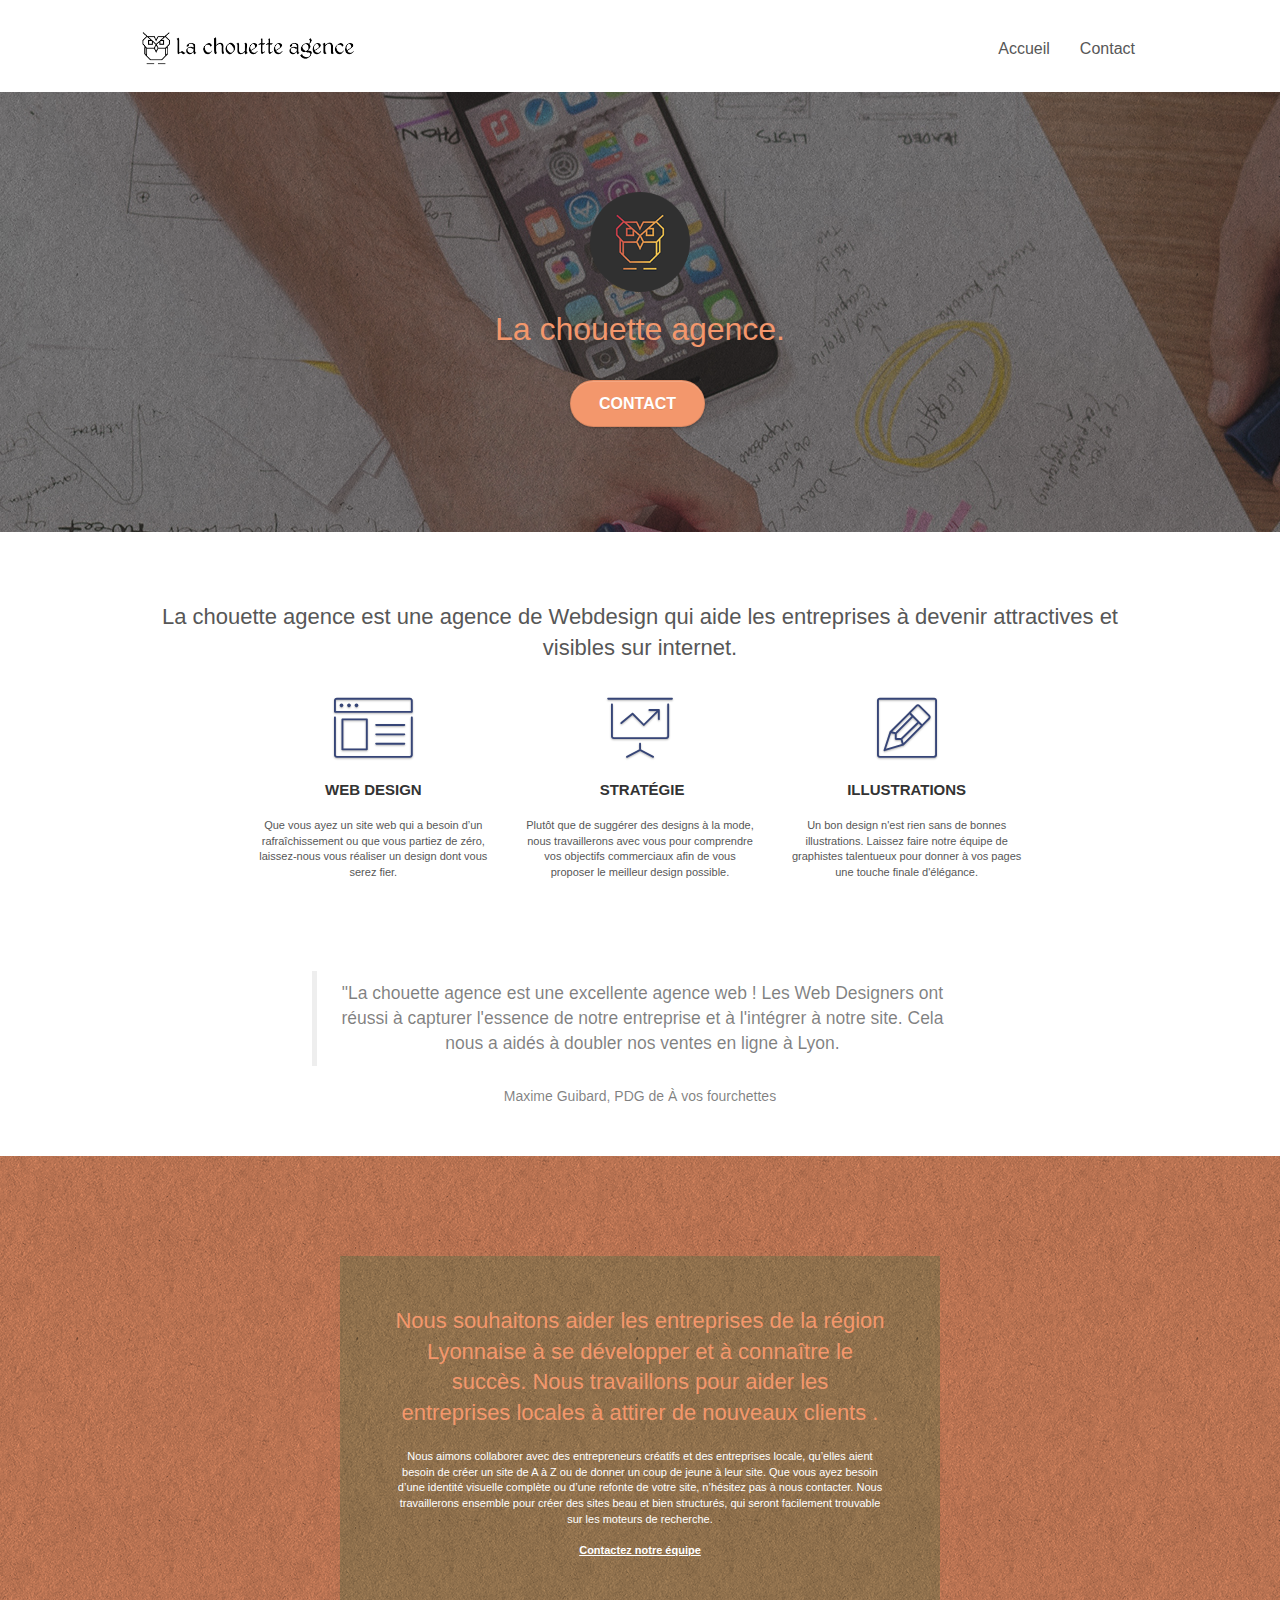
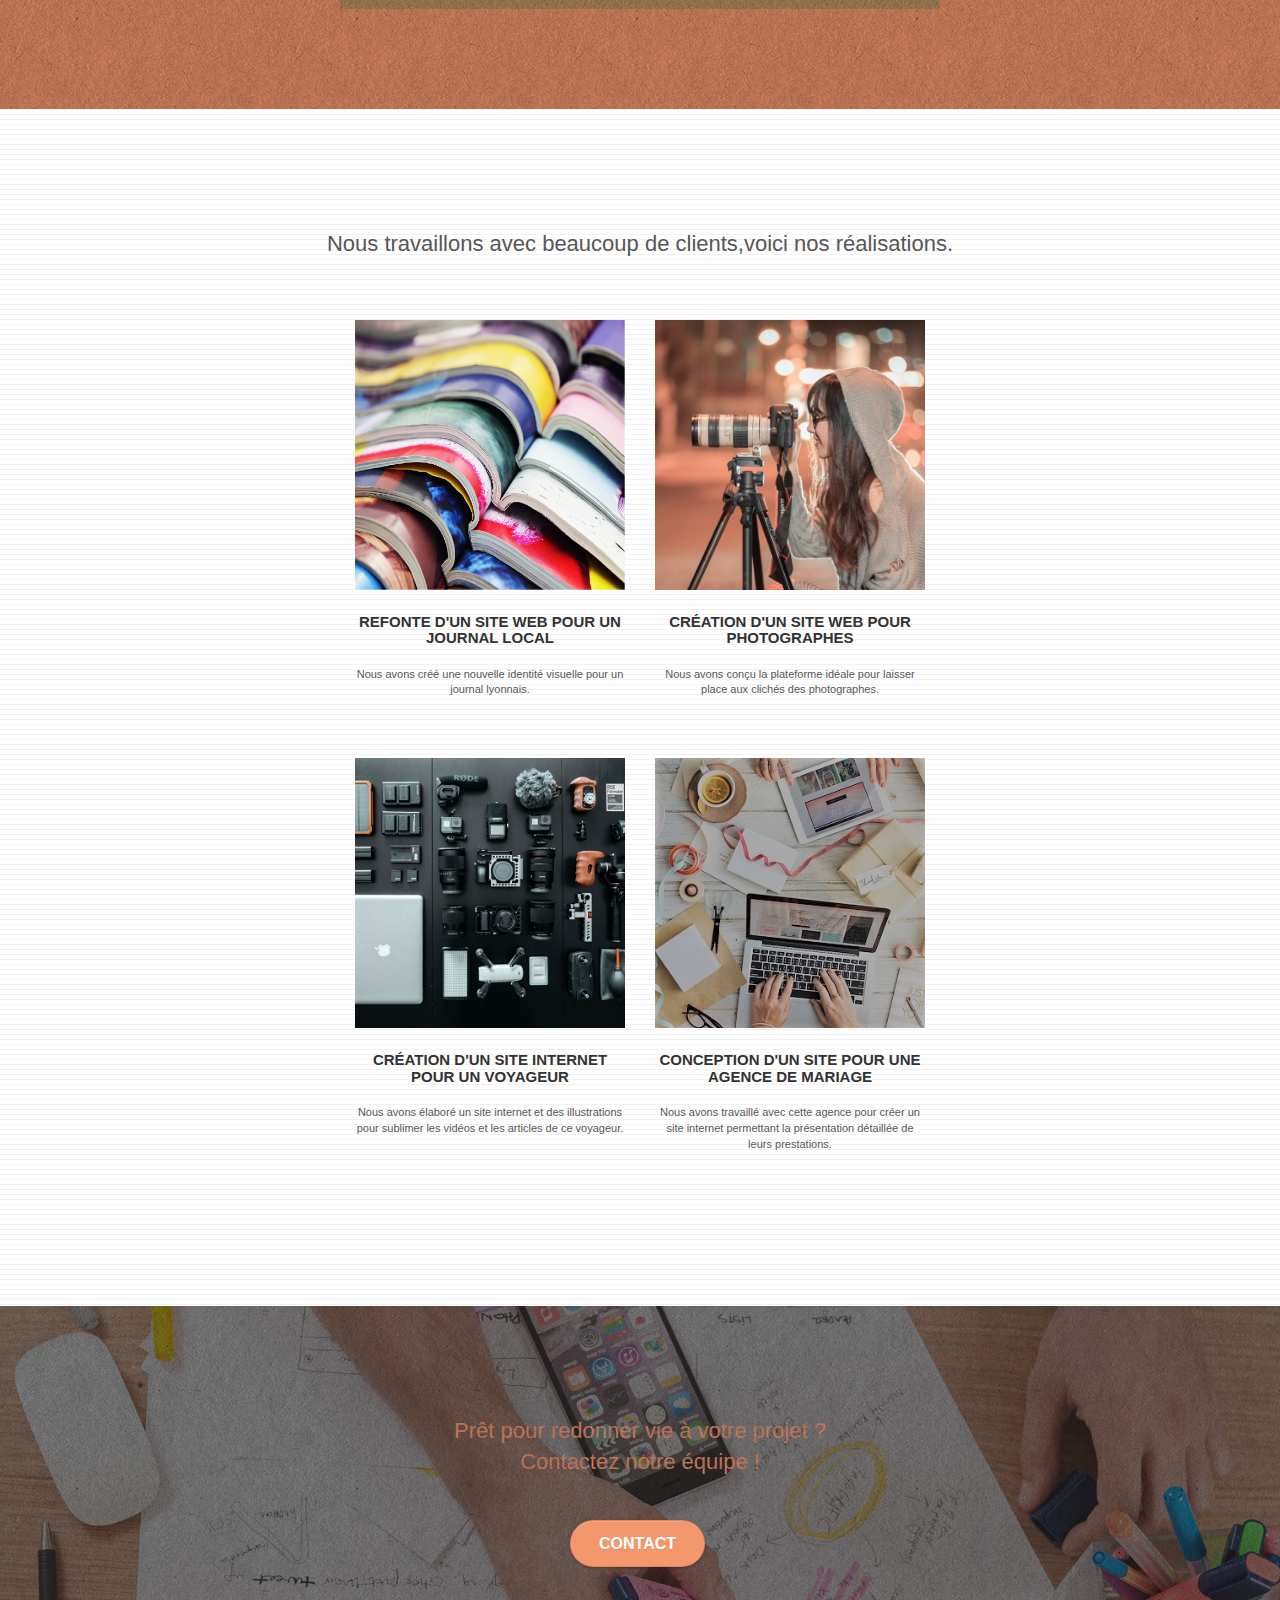
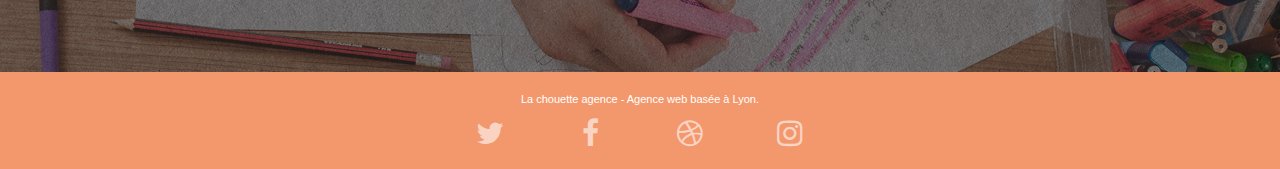
==== commit c5314996: "supressions des liens de mauvaises qualités" ====
--- a/index.html
+++ b/index.html
@@ -234,68 +234,29 @@
 		<div class="row">
 			<div class="col-sm-12">
 				<p class="text-center white">
-					La chouette agence - Agence web basée à Lyon.<br>
+					La chouette agence - Agence web basée à Lyon.
 				</p>
 				<div class="row row-no-gutters social">
 					<div class="col-sm-3">
 						<div class="text-center">
-							<a class="social" href="index.html"><span class="fa fa-twitter icon-md"></span></a>
+							<a class="social" href="https://twitter.com"><span class="fa fa-twitter icon-md"></span></a>
 						</div>
 					</div>
 					<div class="col-sm-3">
 						<div class="text-center">
-							<a class="social" href="index.html"><span class="fa fa-facebook icon-md"></span></a>
+							<a class="social" href="https://facebook.com"><span class="fa fa-facebook icon-md"></span></a>
 						</div>
 					</div>
 					<div class="col-sm-3">
 						<div class="text-center">
-							<a class="social" href="index.html"><span class="fa fa-dribbble icon-md"></span></a>
+							<a class="social" href="https://dribble.com"><span class="fa fa-dribbble icon-md"></span></a>
 						</div>
 					</div>
 					<div class="col-sm-3">
 						<div class="text-center">
-							<a class="social" href="index.html"><span class="fa fa-instagram icon-md"></span></a>
+							<a class="social" href="https://instagram.com"><span class="fa fa-instagram icon-md"></span></a>
 						</div>
 					</div>	
-				</div>
-				<div class="row">
-					<div class="col-sm-4">
-						Partenaires
-							<ul>
-								<li><a href="voiture.com">voiture.com</a></li>
-								<li><a href="pizza.com">pizza.com</a></li>
-								<li><a href="matoiture.com">matoiture.com</a></li>
-								<li><a href="immobilierseo.com">immobilierseo.com</a></li>
-							</ul>		
-					</div>
-					<div class="col-sm-4">
-						Annuaires liste 1
-						<ul>
-							<li><a href="annuaireagence.com">annuaireagence.com</a></li>
-							<li><a href="annuaireseo.com">annuaireseo.com</a></li>
-							<li><a href="annuairemarketing.com">annuairemarketing.com</a></li>
-							<li><a href="123seoture.com">123seo.com</a></li>
-							<li><a href="123site.com">123site.com</a></li>
-							<li><a href="annuairewordpress.com">annuairewordpress.com</a></li>
-							<li><a href="listeagence.com">listeagence.com</a></li>
-							<li><a href="meilleuresagencesparis.com">meilleuresagencesparis.com</a></li>
-							<li><a href="listeseo.com">listeseo.com</a></li>
-						</ul>
-					</div>
-					<div class="col-sm-4">
-						Annuaires liste 2
-						<ul>
-							<li><a href="betterseo.com">betterseo.com</a></li>
-							<li><a href="ameliorerseo.com">ameliorerseo.com</a></li>
-							<li><a href="seojuicelien.com">seojuicelien.com</a></li>
-							<li><a href="meilleursliens.com">meilleursliens.com</a></li>
-							<li><a href="liensagogo.com">liensagogo.com</a></li>
-							<li><a href="backlink.com">backlink.com</a></li>
-							<li><a href="linkjuiceannuaire.com">linkjuiceannuaire.com</a></li>
-							<li><a href="remontersurgoogle.com">remontersurgoogle.com</a></li>
-							<li><a href="vraiseofiable.com">vraiseofiable.com</a></li>
-						</ul>
-					</div>
 				</div>
 			</div>
 		</div>
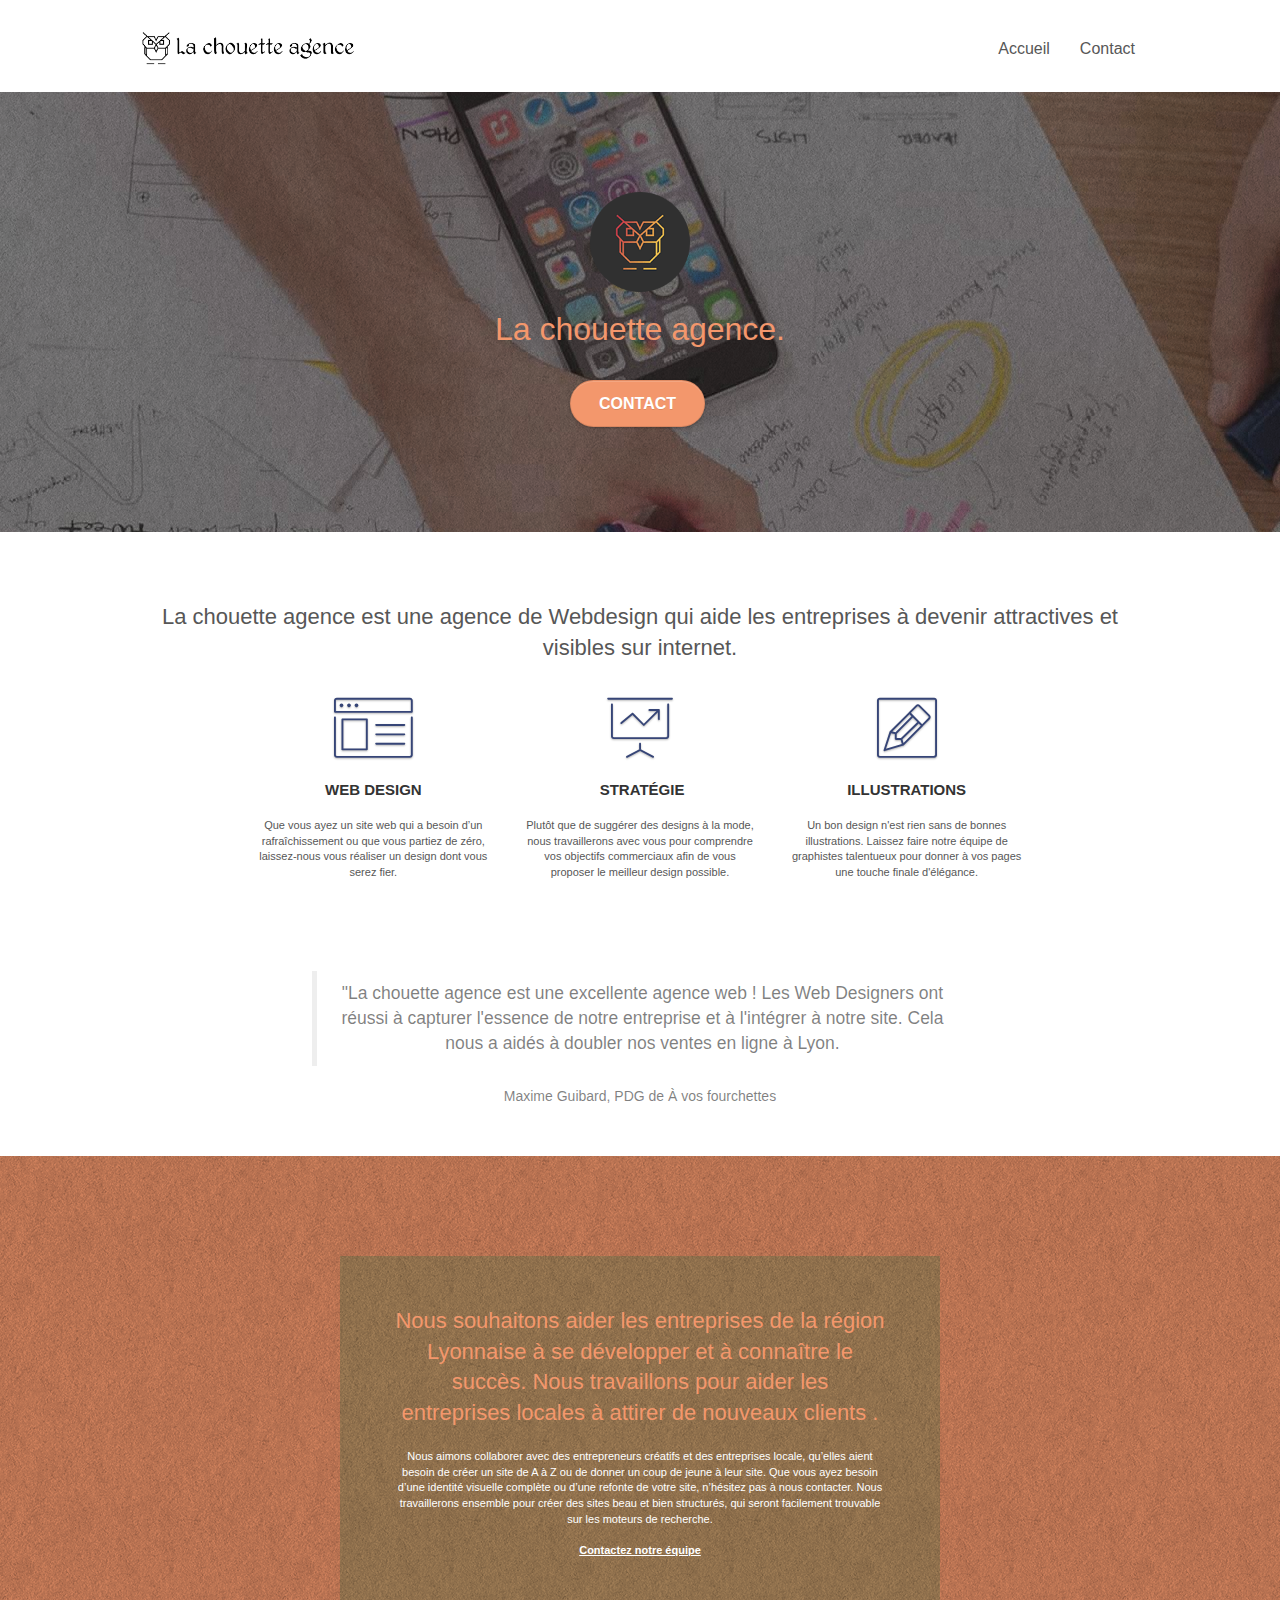
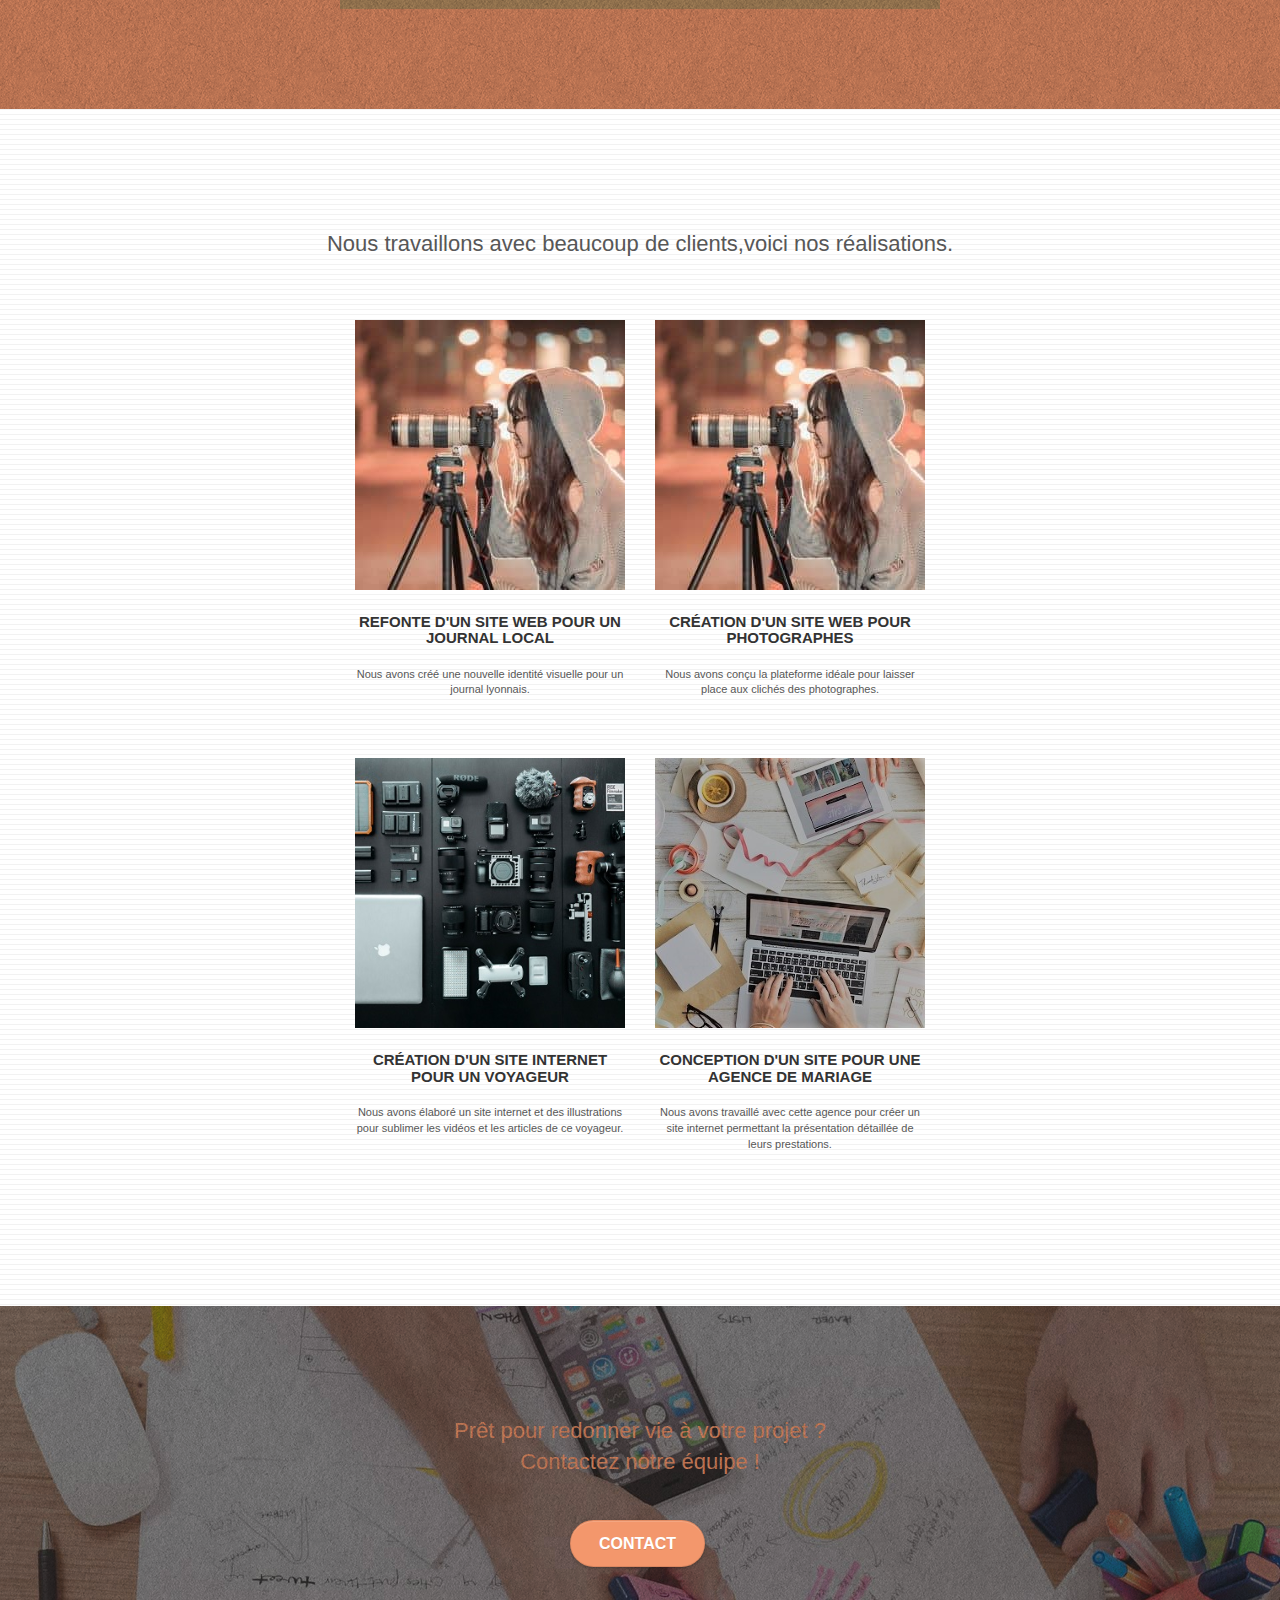
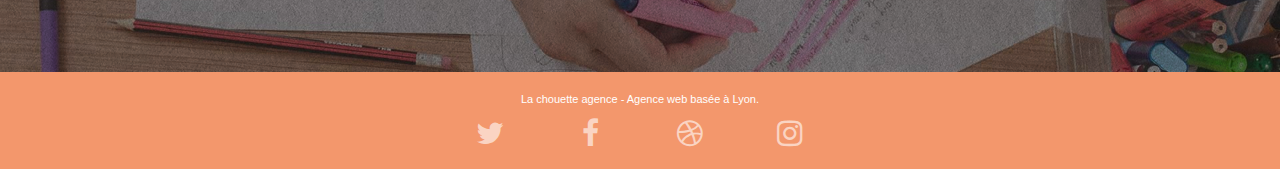
==== commit ded91c44: "compression des images" ====
--- a/index.html
+++ b/index.html
@@ -72,7 +72,7 @@
 					La chouette agence.
 				</h1>
 				<div class="text-center">
-					<a href="page2.html" class="btn btn-lg btn-clean btn-rd cta-hero btn-atomic-tangerine" id="cta-hero">Contact</a>
+					<a href="contact.html" class="btn btn-lg btn-clean btn-rd cta-hero btn-atomic-tangerine" id="cta-hero">Contact</a>
 				</div>
 			</div>
 		</div>
@@ -167,8 +167,8 @@
 		</div>
 		<div class="row tight-width-whitespace portfolio-row">
 			<div class="col-sm-6">
-				<a href="#" data-lightbox="img/1.jpg" data-gallery-id="gallery-1" data-caption="Refonte d'un site web pour un journal local" data-frame="snapshot-lb">
-					<img src="img/1.jpg" alt="photo de journaux empilés" class="img-responsive portfolio-thumb" /></a>
+				<a href="#" data-lightbox="img/2-redimensionner.jpg" data-gallery-id="gallery-1" data-caption="Refonte d'un site web pour un journal local" data-frame="snapshot-lb">
+					<img src="img/2-redimensionner.jpg" alt="photo de journaux empilés" class="img-responsive portfolio-thumb" /></a>
 				<h3 class="mg-md text-center">
 					Refonte d'un site web pour un journal local
 				</h3>
@@ -177,8 +177,8 @@
 				</p>
 			</div>
 			<div class="col-sm-6">
-				<a href="#" data-lightbox="img/2.jpg" data-gallery-id="gallery-1" data-caption="Création d'un site web pour photographes" data-frame="snapshot-lb">
-					<img src="img/2.jpg" class="img-responsive portfolio-thumb" alt="femme en train de prendre une photo" /></a>
+				<a href="#" data-lightbox="img/2-redimensionner.jpg" data-gallery-id="gallery-1" data-caption="Création d'un site web pour photographes" data-frame="snapshot-lb">
+					<img src="img/2-redimensionner.jpg" class="img-responsive portfolio-thumb" alt="femme en train de prendre une photo" /></a>
 				<h3 class="mg-md text-center">
 					Création d'un site web pour photographes
 				</h3>
@@ -189,8 +189,8 @@
 		</div>
 		<div class="row tight-width-whitespace portfolio-row">
 			<div class="col-sm-6">
-				<a href="#" data-lightbox="img/3.bmp" data-gallery-id="gallery-1" data-caption="Création d'un site internet pour un voyageur" data-frame="snapshot-lb">
-					<img src="img/3.bmp" class="img-responsive portfolio-thumb" alt="Matériel électronique étalé sur une table"/></a>
+				<a href="#" data-lightbox="img/3-redimensionner.bmp" data-gallery-id="gallery-1" data-caption="Création d'un site internet pour un voyageur" data-frame="snapshot-lb">
+					<img src="img/3-redimensionner.bmp" class="img-responsive portfolio-thumb" alt="Matériel électronique étalé sur une table"/></a>
 				<h3 class="mg-md text-center">
 					Création d'un site internet pour un voyageur
 				</h3>
@@ -199,8 +199,8 @@
 				</p>
 			</div>
 			<div class="col-sm-6">
-				<a href="#" data-lightbox="img/4.bmp" data-gallery-id="gallery-1" data-caption="Conception d'un site pour une agence de mariage" data-frame="snapshot-lb">
-					<img src="img/4.bmp" class="img-responsive portfolio-thumb" alt="photo de deux personnes travaillant sur un bureau"/></a>
+				<a href="#" data-lightbox="img/4-redimensionner.bmp" data-gallery-id="gallery-1" data-caption="Conception d'un site pour une agence de mariage" data-frame="snapshot-lb">
+					<img src="img/4-redimensionner.bmp" class="img-responsive portfolio-thumb" alt="photo de deux personnes travaillant sur un bureau"/></a>
 				<h3 class="mg-md text-center">
 					Conception d'un site pour une agence de mariage
 				</h3>
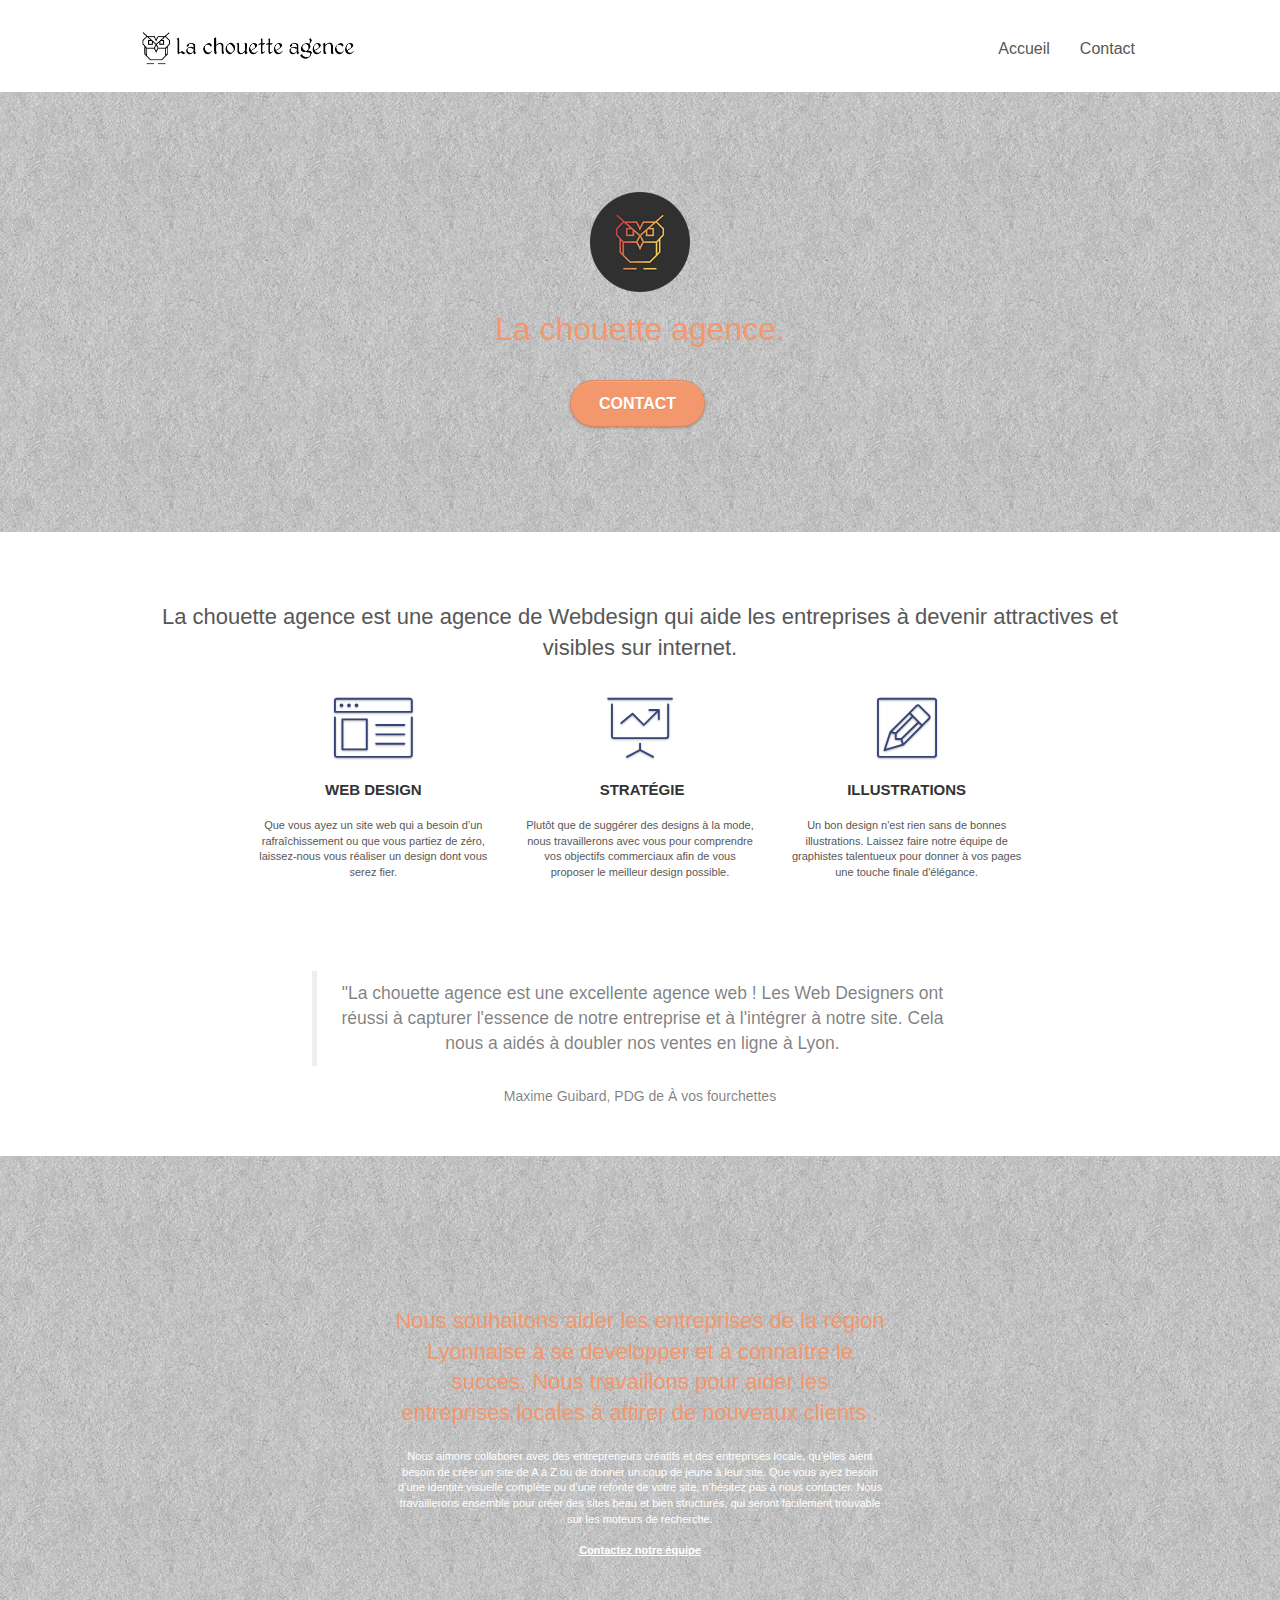
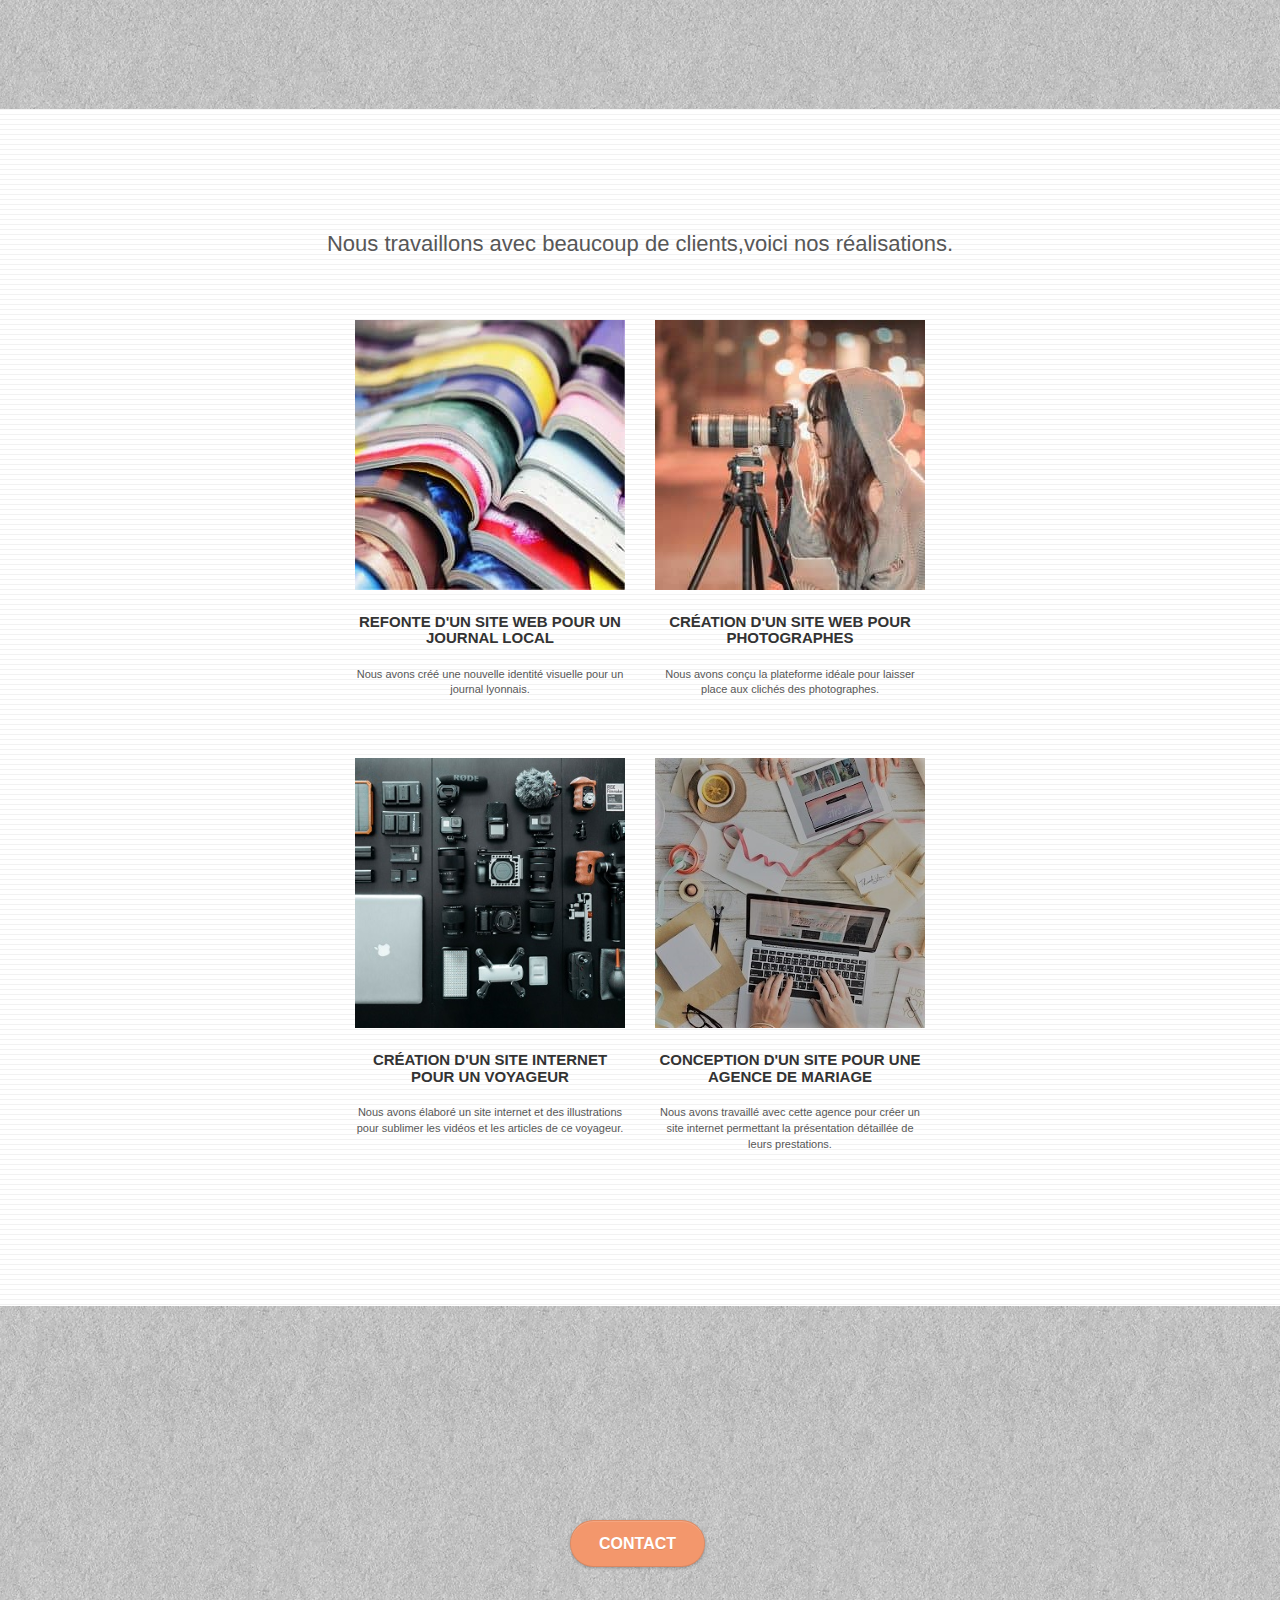
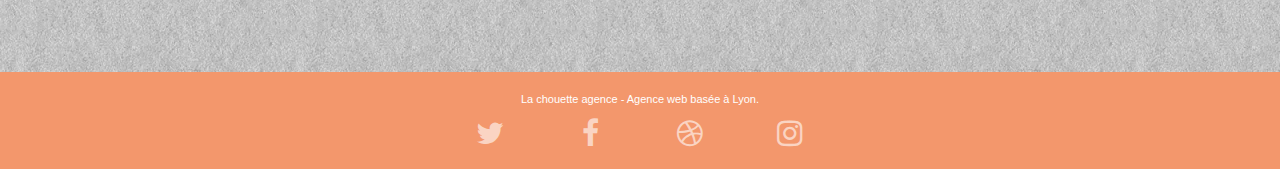
==== commit 20146f04: "compression images banieres+ changement img1 car doublon" ====
--- a/index.html
+++ b/index.html
@@ -168,7 +168,7 @@
 		<div class="row tight-width-whitespace portfolio-row">
 			<div class="col-sm-6">
 				<a href="#" data-lightbox="img/2-redimensionner.jpg" data-gallery-id="gallery-1" data-caption="Refonte d'un site web pour un journal local" data-frame="snapshot-lb">
-					<img src="img/2-redimensionner.jpg" alt="photo de journaux empilés" class="img-responsive portfolio-thumb" /></a>
+					<img src="img/1-redimensionner.jpg" alt="photo de journaux empilés" class="img-responsive portfolio-thumb" /></a>
 				<h3 class="mg-md text-center">
 					Refonte d'un site web pour un journal local
 				</h3>
@@ -239,22 +239,22 @@
 				<div class="row row-no-gutters social">
 					<div class="col-sm-3">
 						<div class="text-center">
-							<a class="social" href="https://twitter.com"><span class="fa fa-twitter icon-md"></span></a>
+							<a class="social" aria-label="lien-twitter" href="https://twitter.com"><span class="fa fa-twitter icon-md"></span></a>
 						</div>
 					</div>
 					<div class="col-sm-3">
 						<div class="text-center">
-							<a class="social" href="https://facebook.com"><span class="fa fa-facebook icon-md"></span></a>
+							<a class="social" aria-label="lien-facebook" href="https://facebook.com"><span class="fa fa-facebook icon-md"></span></a>
 						</div>
 					</div>
 					<div class="col-sm-3">
 						<div class="text-center">
-							<a class="social" href="https://dribble.com"><span class="fa fa-dribbble icon-md"></span></a>
+							<a class="social" aria-label="lien-dribble" href="https://dribble.com"><span class="fa fa-dribbble icon-md"></span></a>
 						</div>
 					</div>
 					<div class="col-sm-3">
 						<div class="text-center">
-							<a class="social" href="https://instagram.com"><span class="fa fa-instagram icon-md"></span></a>
+							<a class="social" aria-label="lien-instagram" href="https://instagram.com"><span class="fa fa-instagram icon-md"></span></a>
 						</div>
 					</div>	
 				</div>
--- a/style.css
+++ b/style.css
@@ -91,7 +91,7 @@
 }
 
 .texture-paper::before {
-    background: url("img/texture-paper.png");
+    background: url("img/texture-paper.jpg");
     background-size: 280px 280px;
 }
 
@@ -818,11 +818,11 @@
 }
 
 .bg-banniere {
-    background-image: url("img/la-chouette-agence-banniere.jpg");
+    background-image: url("img/la-chouette-agence-banniere.png");
 }
 
 .bg-presentation {
-    background-image: url("img/image-de-presentation.bmp");
+    background-image: url("img/image-de-presentation.jpg");
 }
 
 @media (max-width: 1024px) {
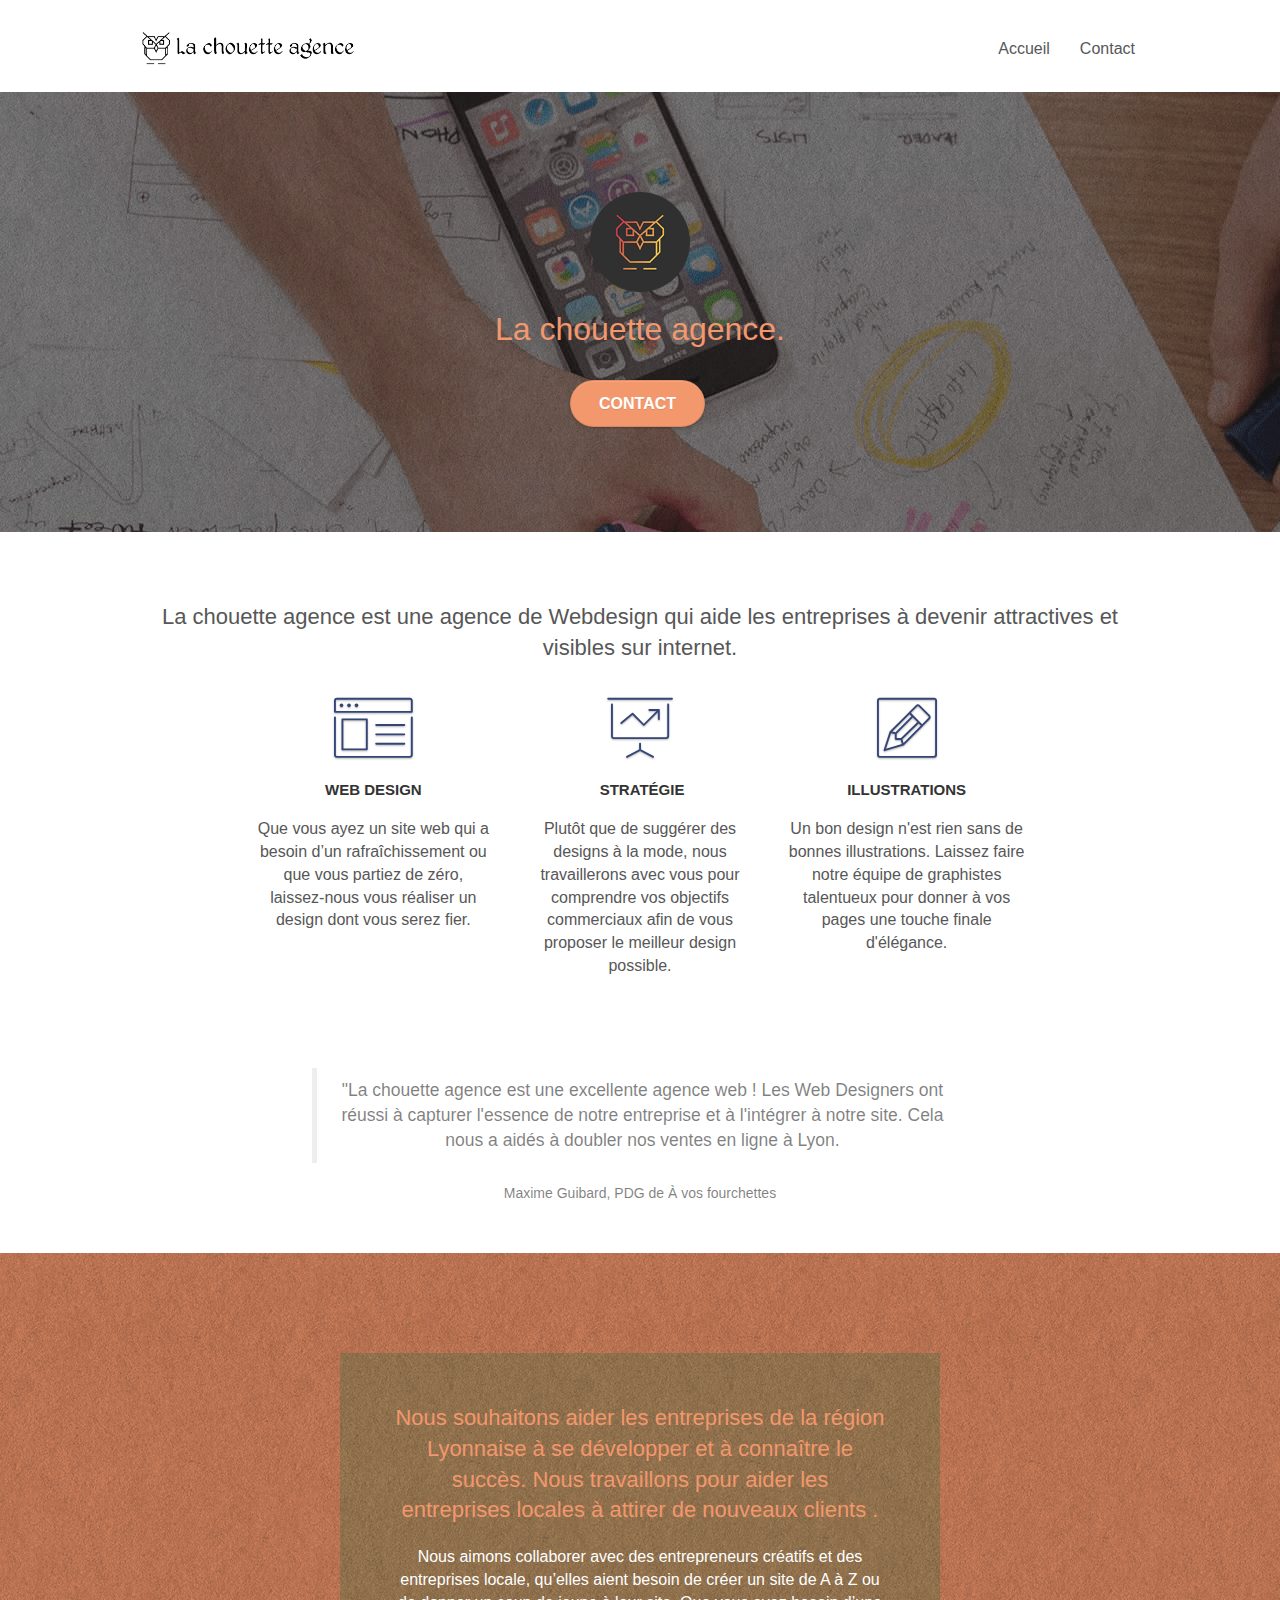
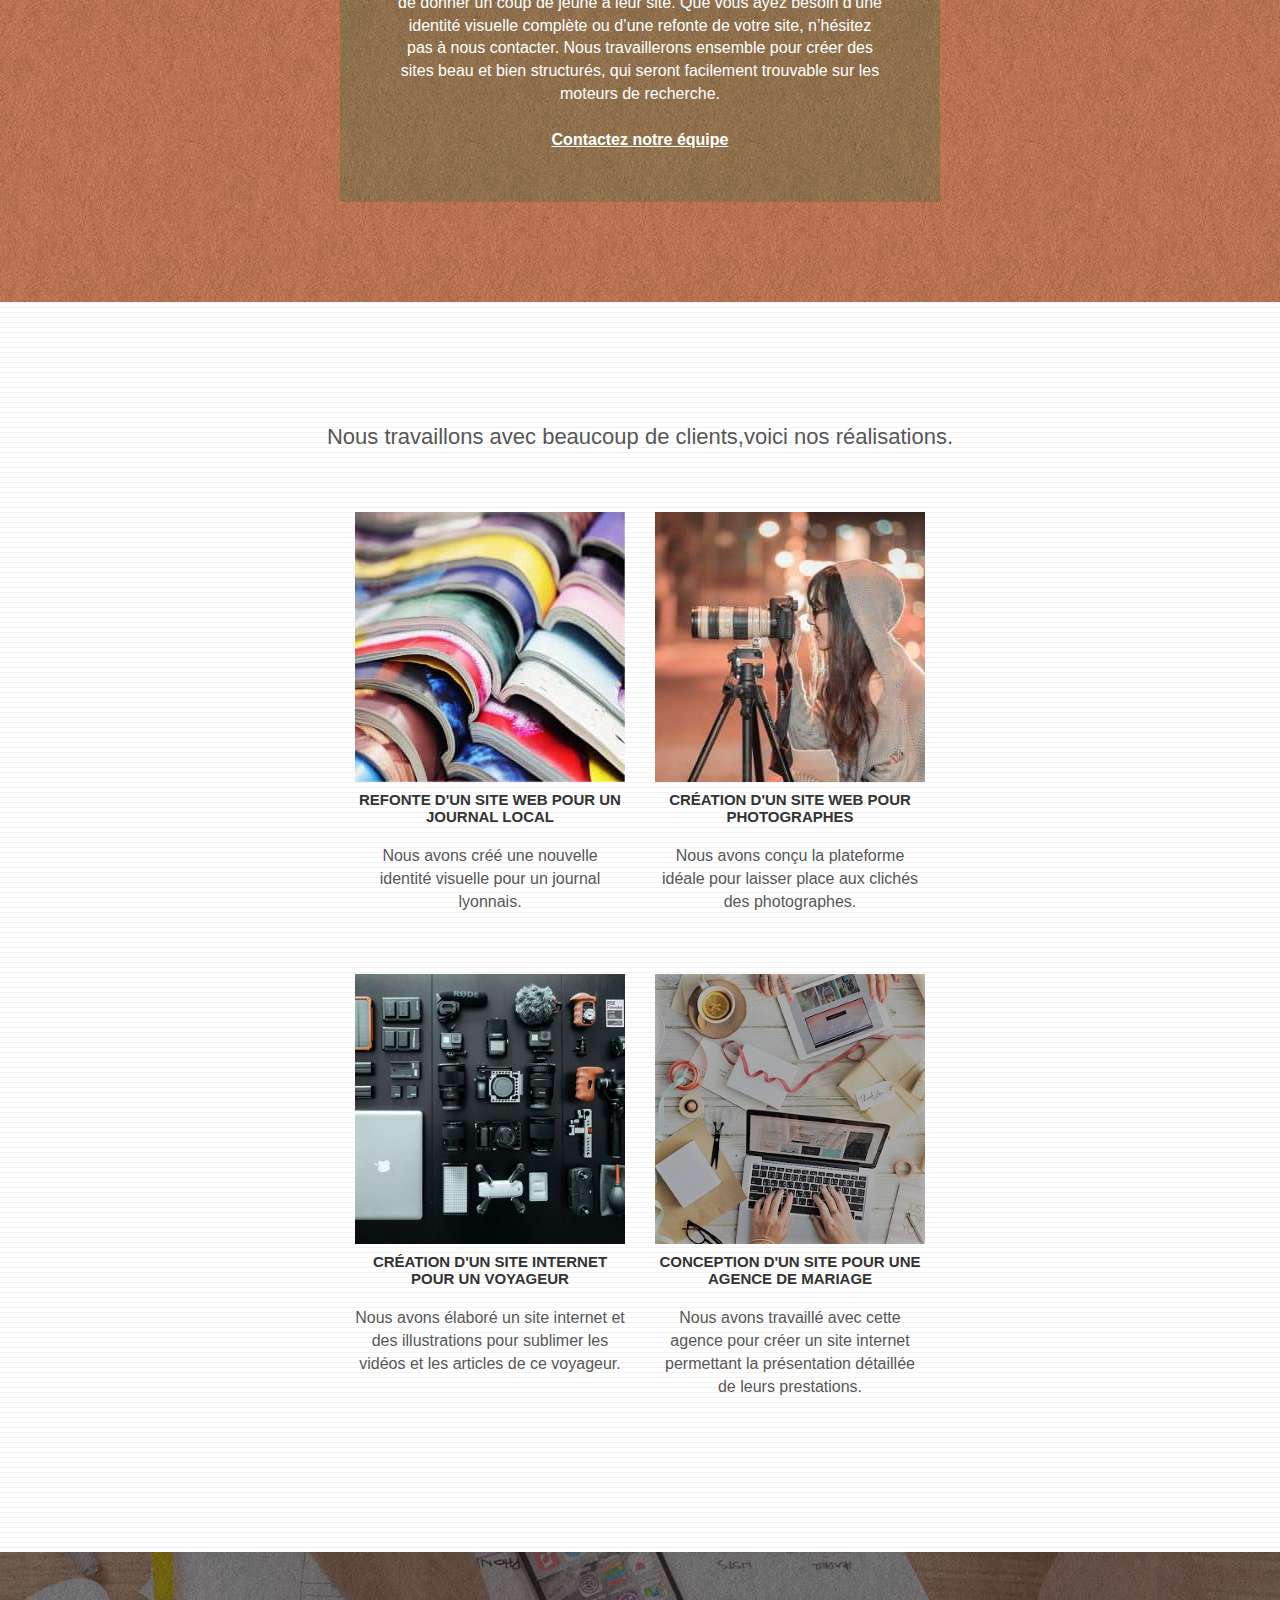
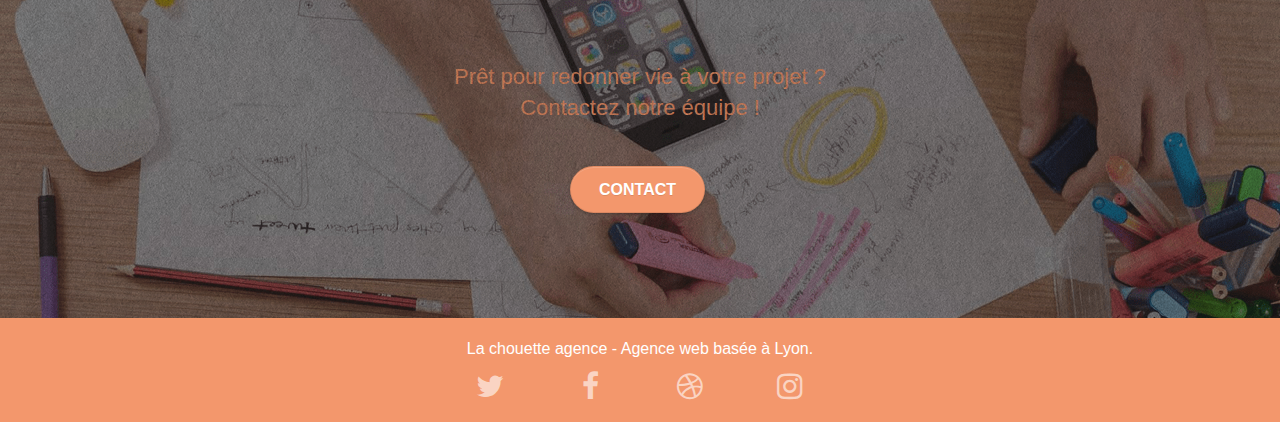
==== commit d260aaec: "responsive page d'accueil" ====
--- a/index.html
+++ b/index.html
@@ -237,22 +237,22 @@
 					La chouette agence - Agence web basée à Lyon.
 				</p>
 				<div class="row row-no-gutters social">
-					<div class="col-sm-3">
+					<div class="col-xs-3">
 						<div class="text-center">
 							<a class="social" aria-label="lien-twitter" href="https://twitter.com"><span class="fa fa-twitter icon-md"></span></a>
 						</div>
 					</div>
-					<div class="col-sm-3">
+					<div class="col-xs-3">
 						<div class="text-center">
 							<a class="social" aria-label="lien-facebook" href="https://facebook.com"><span class="fa fa-facebook icon-md"></span></a>
 						</div>
 					</div>
-					<div class="col-sm-3">
+					<div class="col-xs-3">
 						<div class="text-center">
 							<a class="social" aria-label="lien-dribble" href="https://dribble.com"><span class="fa fa-dribbble icon-md"></span></a>
 						</div>
 					</div>
-					<div class="col-sm-3">
+					<div class="col-xs-3">
 						<div class="text-center">
 							<a class="social" aria-label="lien-instagram" href="https://instagram.com"><span class="fa fa-instagram icon-md"></span></a>
 						</div>
--- a/style.css
+++ b/style.css
@@ -91,7 +91,7 @@
 }
 
 .texture-paper::before {
-    background: url("img/texture-paper.jpg");
+    background: url("img/texture-paper.png");
     background-size: 280px 280px;
 }
 
@@ -677,7 +677,7 @@
 }
 
 p {
-    font-size: 11px;
+    font-size: 16px;
 }
 
 .tight-width-whitespace {
@@ -740,7 +740,7 @@
 }
 
 .portfolio-thumb {
-    margin-bottom: 24px;
+    margin:auto;
 }
 
 .portfolio-row {
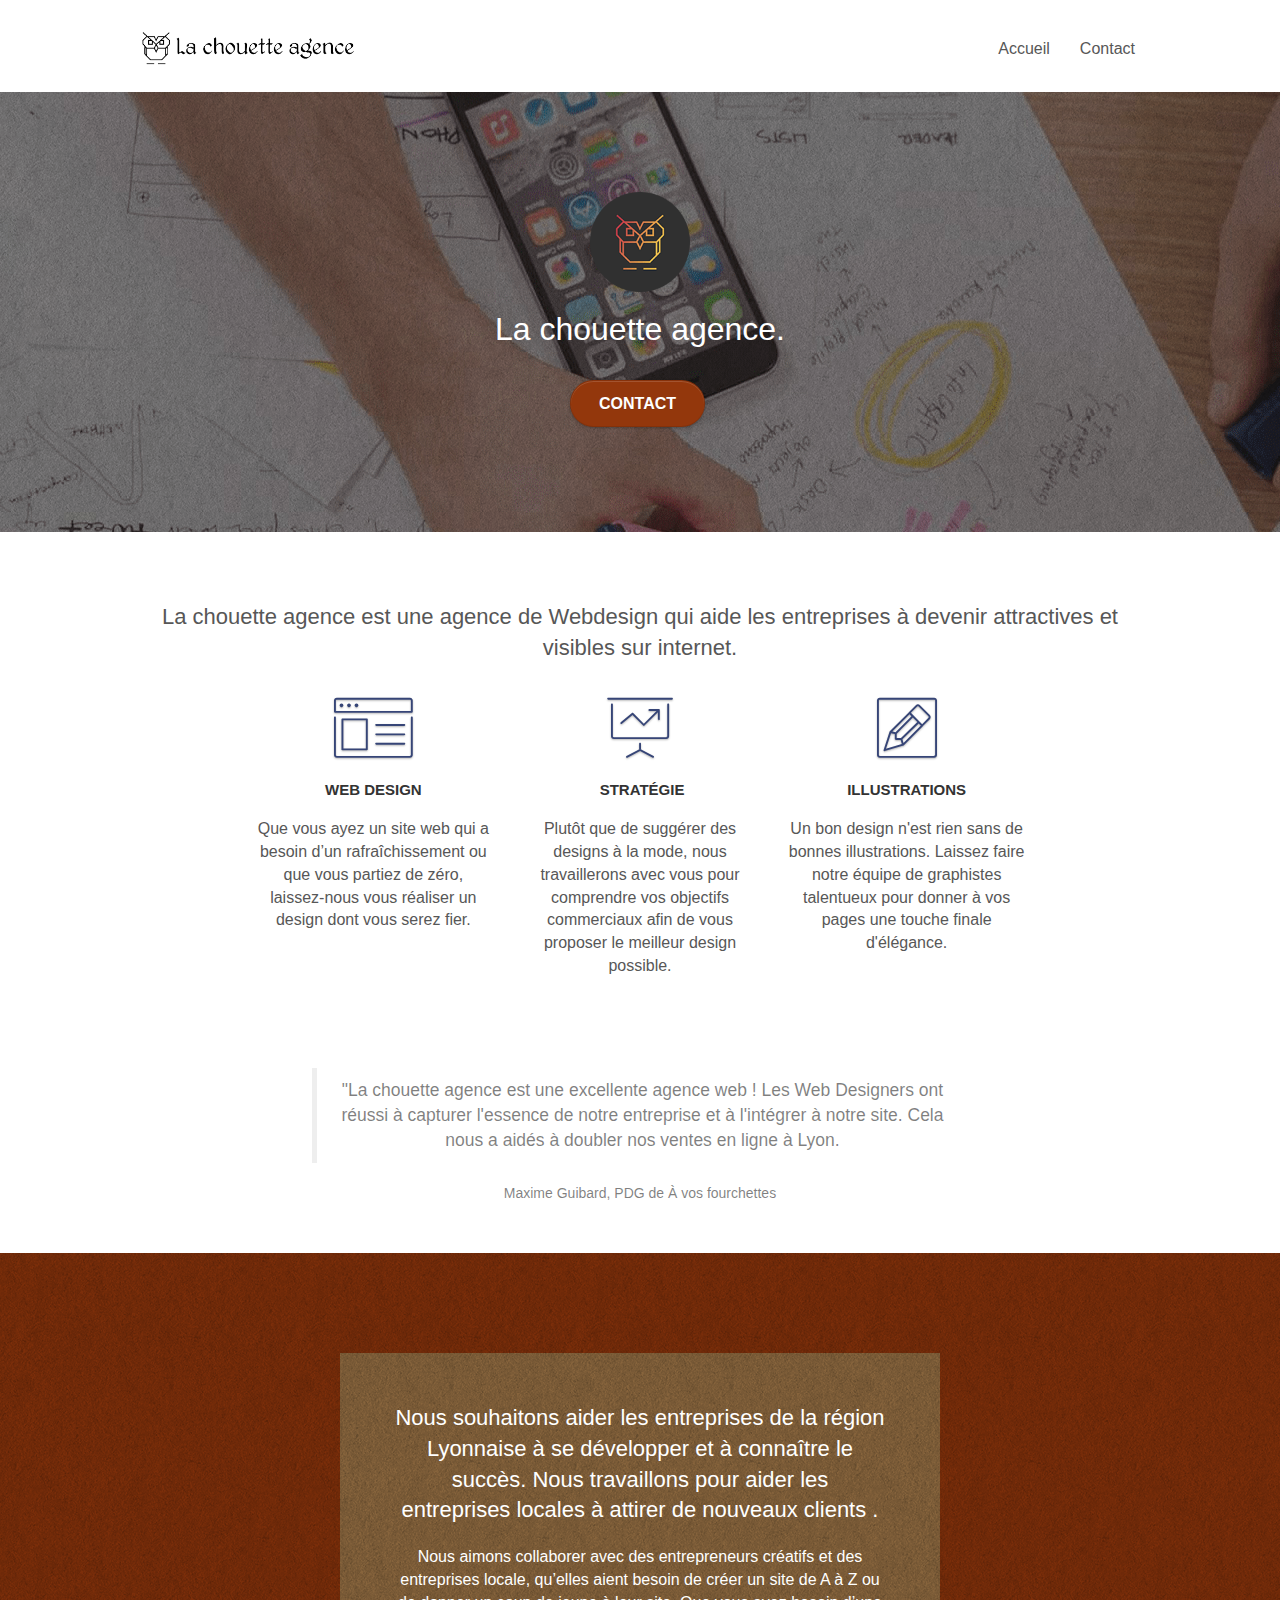
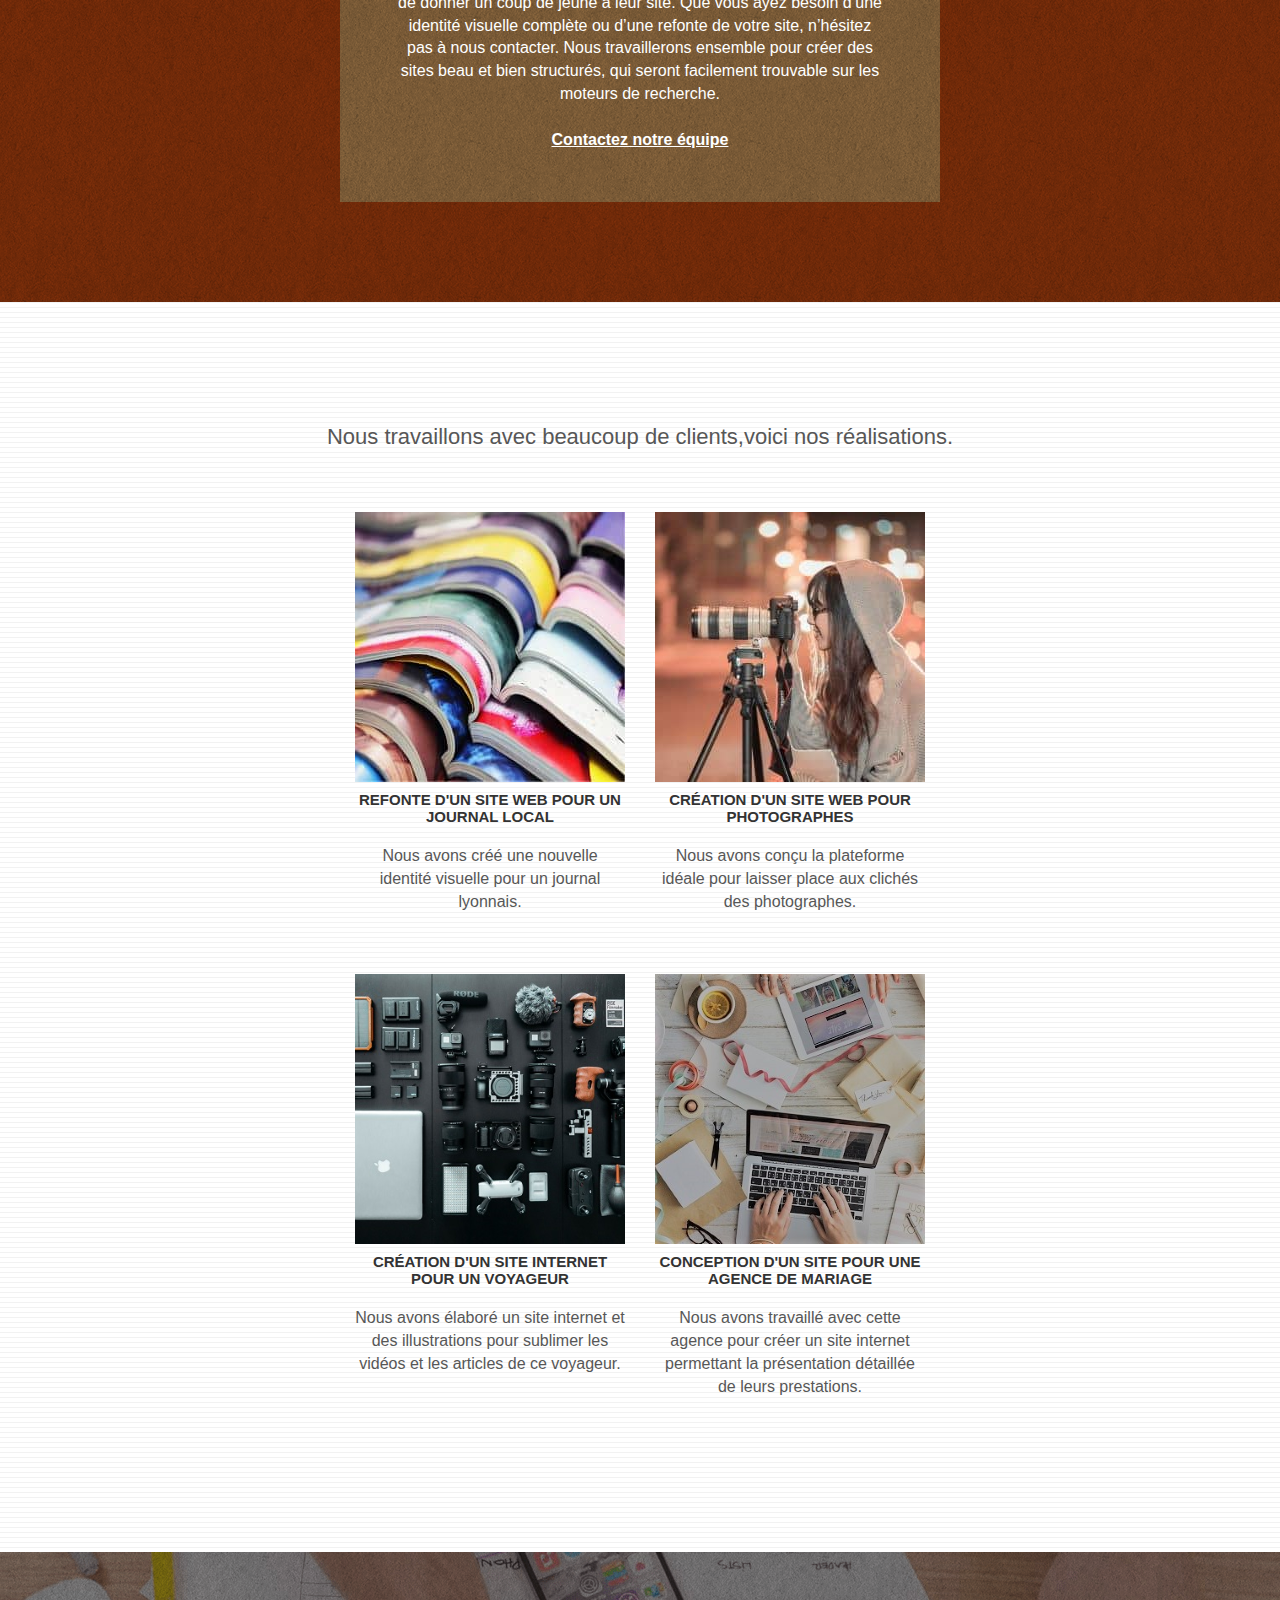
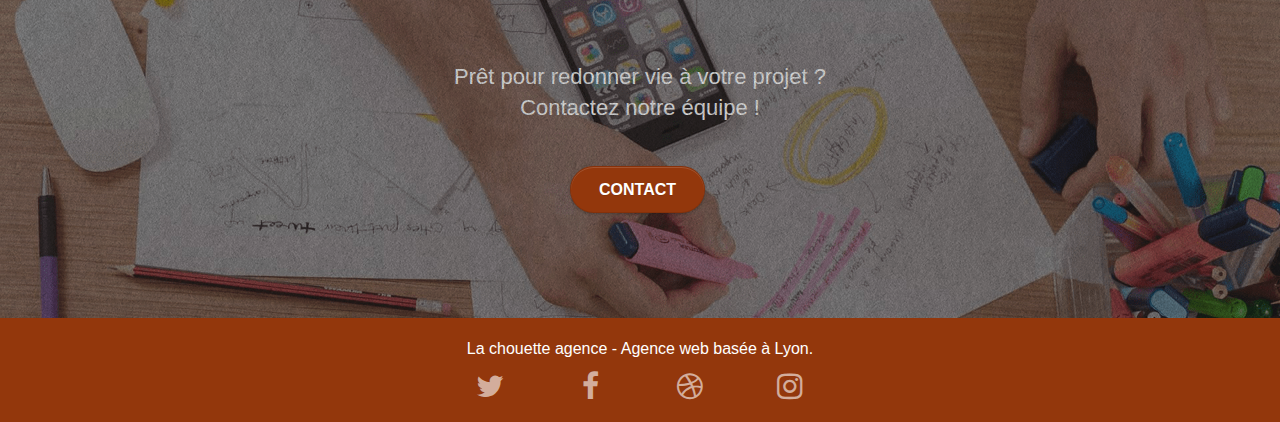
==== commit f1769179: "correction validateur w3c css" ====
--- a/index.html
+++ b/index.html
@@ -130,9 +130,7 @@
 				<blockquote>
 					"La chouette agence est une excellente agence web ! Les Web Designers ont réussi à capturer l'essence de notre entreprise et à l'intégrer à notre site. Cela nous a aidés à doubler nos ventes en ligne à Lyon.
 				</blockquote>
-				<figcaption> 
-					Maxime Guibard, PDG de À vos fourchettes
-				<figcaption>	
+					Maxime Guibard, PDG de À vos fourchettes	
 			</div>
 		</div>
 	</div>
--- a/style.css
+++ b/style.css
@@ -341,7 +341,6 @@
     margin: 10px 10px 0 0;
     border: 0px;
 }
-
 .navbar-toggle:hover {
     background: transparent!important;
 }
@@ -360,6 +359,9 @@
     float: right;
     position: relative;
     z-index: 2;
+}
+textarea {
+    resize:none;
 }
 
 @media (min-width: 768px) {
@@ -666,6 +668,7 @@
     font-size: 36px;
 }
 
+
 .statement-bloc-text {
     line-height: 26px;
     font-style: italic;
@@ -753,7 +756,7 @@
 }
 
 .black-background {
-    background-color: rgba(165, 147, 99, 0.7);
+    background-color: #a59363b3;
     padding: 40px 40px 40px 40px;
 }
 
@@ -771,15 +774,15 @@
 }
 
 .bgc-atomic-tangerine {
-    background-color: #F3976C;
+    background-color: #93370c;
 }
 
 .tc-white {
-    color: #F3976C!important;
+    color: #FFFFFF!important;
 }
 
 .btn-atomic-tangerine {
-    background: #F3976C;
+    background: #93370c;
     color: #FFFFFF!important;
 }
 
@@ -797,7 +800,7 @@
 }
 
 .ltc-atomic-tangerine {
-    color: #F3976C!important;
+    color: #FFFFFF!important;
 }
 
 .ltc-atomic-tangerine:hover {
@@ -848,13 +851,13 @@
     }
 }
 
-@media only screen and (min-device-width: 768px) and (max-device-width: 1024px) and (orientation: landscape) {
+@media only screen and (min-width: 768px) and (max-width: 1024px) and (orientation: landscape) {
     .b-parallax {
         background-attachment: scroll;
     }
 }
 
-@media only screen and (min-device-width: 1024px) and (max-device-width: 1366px) and (-webkit-min-device-pixel-ratio: 1.5) {
+@media only screen and (min-width: 1024px) and (max-width: 1366px) and (-webkit-min-device-pixel-ratio: 1.5) {
     .b-parallax {
         background-attachment: scroll;
     }
@@ -872,10 +875,6 @@
         overflow-x: hidden;
         position: relative;
     }
-    .bloc {
-        padding-left: constant(safe-area-inset-left);
-        padding-right: constant(safe-area-inset-right);
-    }
     .bloc-group,
     .bloc-group .bloc {
         display: block;
@@ -884,8 +883,6 @@
     .bloc-fill-screen .fill-bloc-top-edge,
     .bloc-fill-screen .fill-bloc-bottom-edge {
         padding: 0 20px;
-        padding-left: constant(safe-area-inset-left);
-        padding-right: constant(safe-area-inset-right);
     }
 }
 
